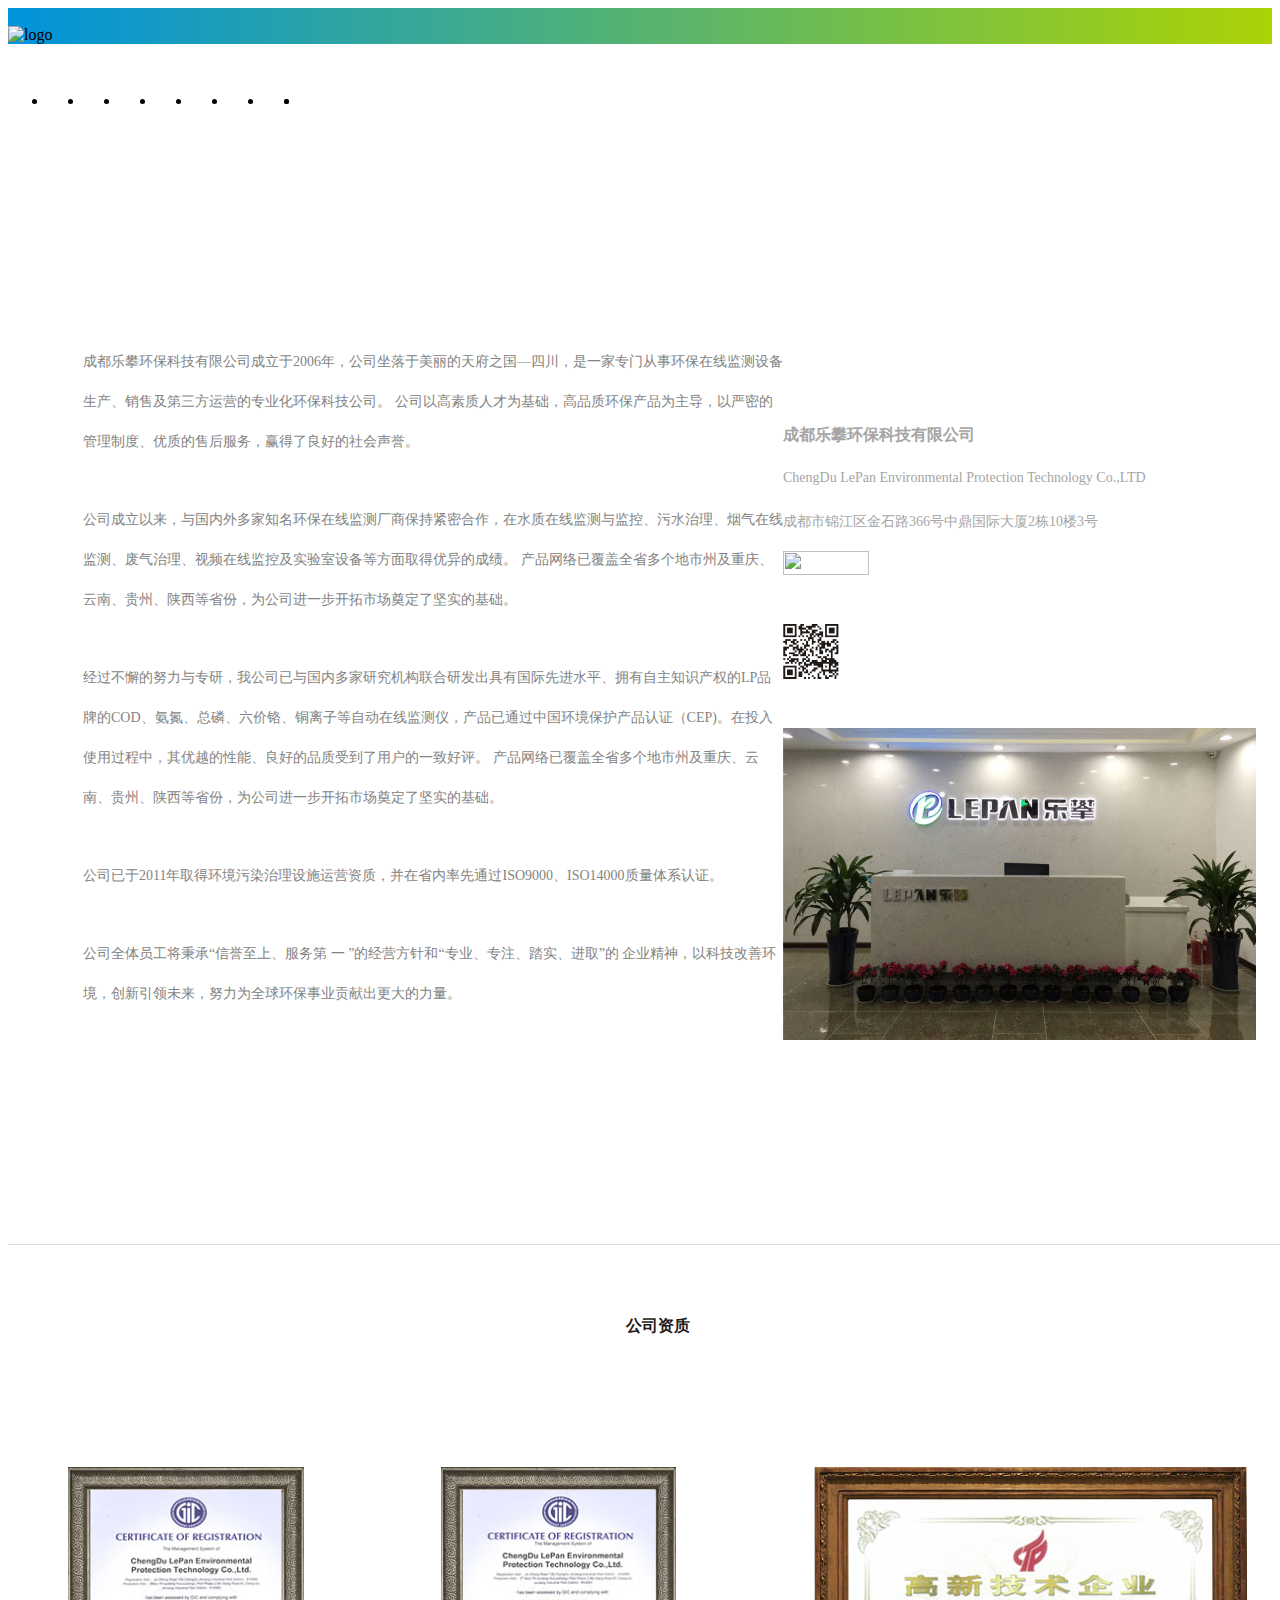
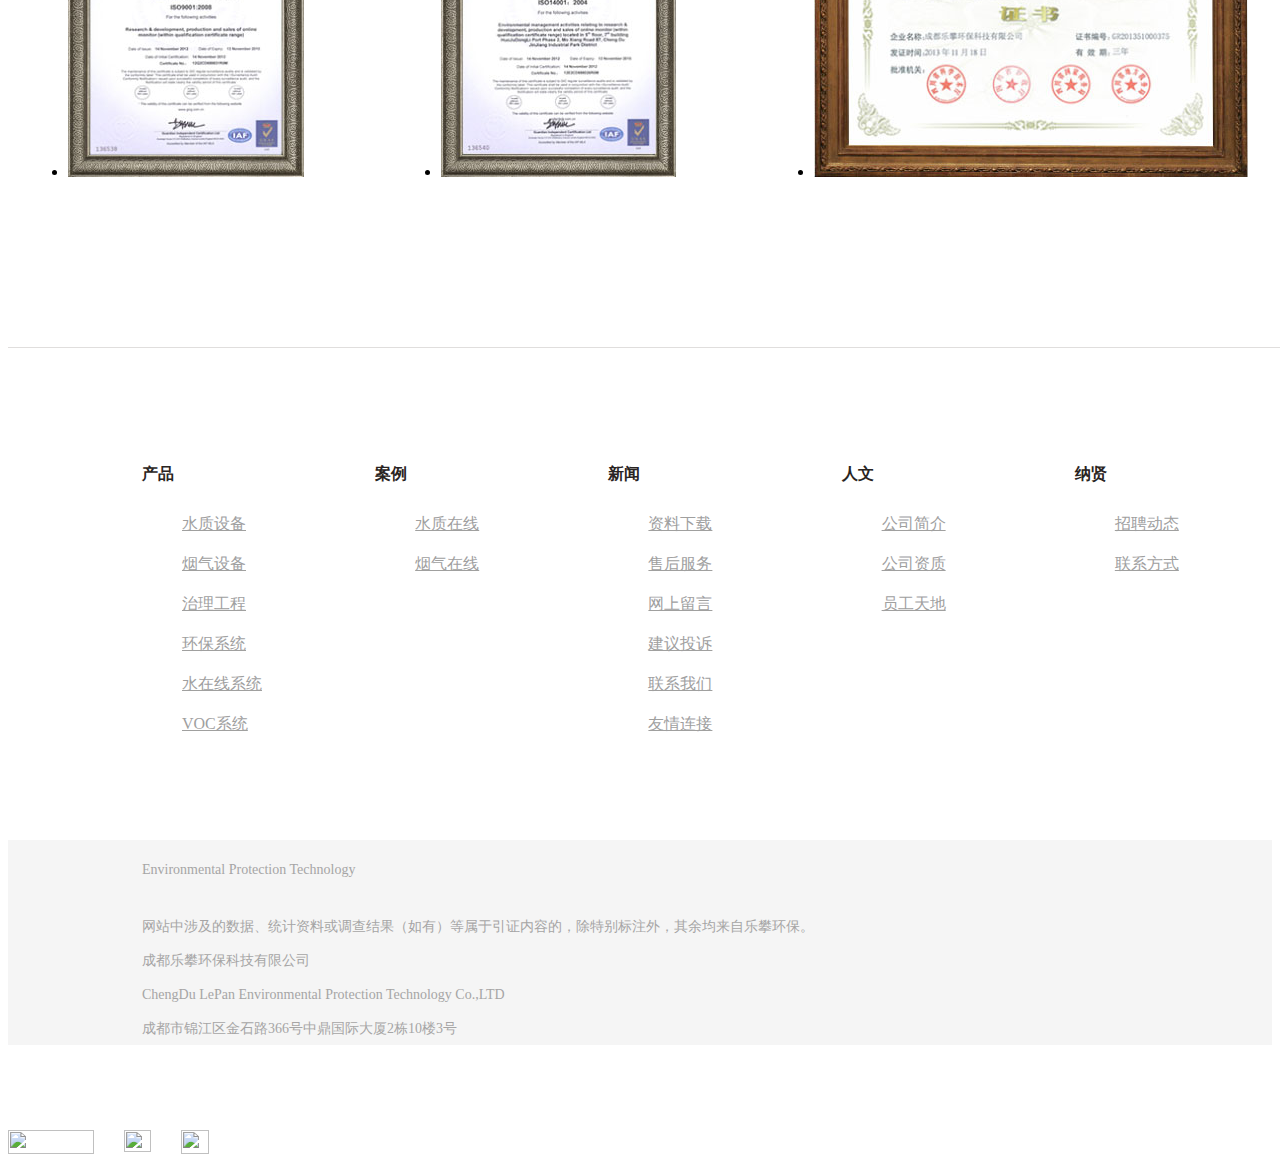
==== humanity.html @ a8189590 "网站完善" ====
<!DOCTYPE html>
<html lang="en">
<head>
    <meta charset="UTF-8">
    <title>乐攀网站</title>
    <link rel="stylesheet" href="./css/style.css">
    <link rel="stylesheet" href="./css/common.css">
    <link rel="stylesheet" href="./css/humanity.css">
</head>
<body>
<header>
    <div class="inner clearfix">
        <img src="./images/LOGO.png" alt="logo" title="logo" width="250" height="43">
        <ul class="floatR clearfix">
            <li><a href="javascript:void(0);">首页</a></li>
            <li><a href="javascript:void(0);">产品</a></li>
            <li><a href="javascript:void(0);">案例</a></li>
            <li><a href="javascript:void(0);">服务</a></li>
            <li><a href="javascript:void(0);">新闻</a></li>
            <li><a href="humanity.html">人文</a></li>
            <li><a href="javascript:void(0);">纳贤</a></li>
            <li class="back_img search"><a href="javascript:void(0);"></a></li>
            <li class="back_img talk"><a href="javascript:void(0);"></a></li>
        </ul>
    </div>
</header>
<div class="banner">
    <img src="./images/18.png" alt="">
</div>
<main>
    <div class="inner ">
        <div class="history clearfix">
            <div class="left_content">
                <p>成都乐攀环保科技有限公司成立于2006年，公司坐落于美丽的天府之国—四川，是一家专门从事环保在线监测设备生产、销售及第三方运营的专业化环保科技公司。
                    公司以高素质人才为基础，高品质环保产品为主导，以严密的管理制度、优质的售后服务，赢得了良好的社会声誉。</p>
                <p>公司成立以来，与国内外多家知名环保在线监测厂商保持紧密合作，在水质在线监测与监控、污水治理、烟气在线监测、废气治理、视频在线监控及实验室设备等方面取得优异的成绩。
                    产品网络已覆盖全省多个地市州及重庆、云南、贵州、陕西等省份，为公司进一步开拓市场奠定了坚实的基础。</p>
                <p>
                    经过不懈的努力与专研，我公司已与国内多家研究机构联合研发出具有国际先进水平、拥有自主知识产权的LP品牌的COD、氨氮、总磷、六价铬、铜离子等自动在线监测仪，产品已通过中国环境保护产品认证（CEP)。在投入使用过程中，其优越的性能、良好的品质受到了用户的一致好评。
                    产品网络已覆盖全省多个地市州及重庆、云南、贵州、陕西等省份，为公司进一步开拓市场奠定了坚实的基础。</p>
                <p>
                    公司已于2011年取得环境污染治理设施运营资质，并在省内率先通过ISO9000、ISO14000质量体系认证。
                </p>
                <p>公司全体员工将秉承“信誉至上、服务第 一 ”的经营方针和“专业、专注、踏实、进取”的
                    企业精神，以科技改善环境，创新引领未来，努力为全球环保事业贡献出更大的力量。</p>
            </div>
            <div class="right_content floatR">
                <div class="top">
                    <h3>成都乐攀环保科技有限公司</h3>
                    <p>ChengDu LePan Environmental Protection Technology Co.,LTD</p>
                    <p>成都市锦江区金石路366号中鼎国际大厦2栋10楼3号</p>
                    <a href="javascript:void(0);">
                        <img src="./images/10.png" alt="" width="86" height="24">
                    </a>
                    <div class="middle">
                        <img src="./images/QRcode_03.jpg" alt="">
                    </div>
                </div>

                <div class="bottom">
                    <img src="./images/52_03.jpg" alt="" width="473" height="312">
                </div>
            </div>
        </div>
        <div class="aptitude">
            <h4>
                公司资质
            </h4>
            <ul>
                <li><img src="./images/award_11.jpg" alt=""></li>
                <li><img src="./images/award_13.jpg" alt=""></li>
                <li><img src="./images/award_15.jpg" alt=""></li>
            </ul>
        </div>
    </div>
</main>
<footer>
    <div class="inner">
        <div class="top_content">
            <dl>
                <dt>产品</dt>
                <dd><a href="javascript:void(0);">水质设备</a></dd>
                <dd><a href="javascript:void(0);">烟气设备</a></dd>
                <dd><a href="javascript:void(0);">治理工程</a></dd>
                <dd><a href="javascript:void(0);">环保系统</a></dd>
                <dd><a href="javascript:void(0);">水在线系统</a></dd>
                <dd><a href="javascript:void(0);">VOC系统</a></dd>
            </dl>
            <dl>
                <dt>案例</dt>
                <dd><a href="javascript:void(0);">水质在线</a></dd>
                <dd><a href="javascript:void(0);">烟气在线</a></dd>
            </dl>
            <dl>
                <dt>新闻</dt>
                <dd><a href="javascript:void(0);">资料下载</a></dd>
                <dd><a href="javascript:void(0);">售后服务</a></dd>
                <dd><a href="javascript:void(0);">网上留言</a></dd>
                <dd><a href="javascript:void(0);">建议投诉</a></dd>
                <dd><a href="javascript:void(0);">联系我们</a></dd>
                <dd><a href="javascript:void(0);">友情连接</a></dd>
            </dl>
            <dl>
                <dt>人文</dt>
                <dd><a href="javascript:void(0);">公司简介</a></dd>
                <dd><a href="javascript:void(0);">公司资质</a></dd>
                <dd><a href="javascript:void(0);">员工天地</a></dd>
            </dl>
            <dl>
                <dt>纳贤</dt>
                <dd><a href="javascript:void(0);">招聘动态</a></dd>
                <dd><a href="javascript:void(0);">联系方式</a></dd>
            </dl>
        </div>
    </div>
    <div class="bottom_content">
        <div class="inner">
            <div class="left_content floatL">
                <div>Environmental Protection Technology</div>
                <p>网站中涉及的数据、统计资料或调查结果（如有）等属于引证内容的，除特别标注外，其余均来自乐攀环保。</p>
                <p>成都乐攀环保科技有限公司</p>
                <p>ChengDu LePan Environmental Protection Technology Co.,LTD</p>
                <p>成都市锦江区金石路366号中鼎国际大厦2栋10楼3号</p>
            </div>
            <div class="right_content floatR">
                <a href="javascript:void(0);">
                    <img src="./images/10.png" alt="" width="86" height="24">
                </a>
                <a href="javascript:void(0);">
                    <img src="./images/11.png" alt="" width="27" height="22">
                </a>
                <a href="javascript:void(0);">
                    <img src="./images/12.png" alt="" width="28" height="24">
                </a>
            </div>
        </div>
    </div>
</footer>
</body>
</html>
---- css/common.css ----
.inner {
  width: 1300px;
  margin: 0 auto;
}
header {
  background: linear-gradient(90deg, #0093dd, #abd305);
}
header img {
  padding-top: 18px;
}
header ul li {
  float: left;
}
header ul li a {
  height: 80px;
  line-height: 80px;
  color: white;
  font-size: 18px;
  width: 76px;
}
header ul li a:hover {
  color: #0194db;
  transition: 0.2s;
}
header .search a {
  background: url('../images/01.png') no-repeat center center / contain;
}
header .talk a {
  background: url('../images/02.png') no-repeat center center / contain;
}
header .back_img a {
  background-size: 32px;
  width: 50px;
}
.banner img {
  width: 100%;
  vertical-align: top;
}
footer .top_content {
  margin-left: 134px;
  padding: 80px 0;
  display: flex;
}
footer .top_content dl {
  flex: 1;
}
footer .top_content dl dt {
  height: 60px;
  line-height: 60px;
  font-weight: bold;
  color: #292422;
}
footer .top_content dl dd a {
  height: 40px;
  line-height: 40px;
  color: #a0a09f;
}
footer .bottom_content {
  height: 205px;
  background: #f5f5f5;
}
footer .bottom_content .left_content {
  margin-left: 134px;
  color: #a6a5a5;
  font-size: 14px;
}
footer .bottom_content .left_content div {
  line-height: 60px;
  height: 60px;
}
footer .bottom_content .left_content p {
  line-height: 25px;
  height: 20px;
}
footer .bottom_content .right_content {
  padding-top: 80px;
}
footer .bottom_content .right_content a {
  float: left;
  padding-right: 30px;
}
/*# sourceMappingURL=common.css.map */
---- css/humanity.css ----
main .history {
  padding-top: 250px;
  padding-bottom: 200px;
  border-bottom: 1px solid #e0dedd;
}
main .history .left_content {
  width: 700px;
  float: left;
  padding-left: 75px;
}
main .history .left_content p {
  color: #848382;
  line-height: 40px;
  font-size: 14px;
  margin-bottom: 38px;
}
main .history .right_content .top {
  padding-top: 80px;
  color: #a6a5a5;
  font-size: 14px;
}
main .history .right_content .top p {
  line-height: 30px;
  height: 30px;
}
main .history .right_content .top .middle {
  padding: 45px 0;
}
main .aptitude {
  padding-bottom: 150px;
  border-bottom: 1px solid #e0dedd;
}
main .aptitude h4 {
  text-align: center;
  color: #1f1a17;
  line-height: 120px;
  height: 120px;
  padding-bottom: 60px;
}
main .aptitude ul {
  display: flex;
  justify-content: space-around;
  padding: 0 60px;
}
main .aptitude ul li {
  flex: 1;
}
/*# sourceMappingURL=humanity.css.map */
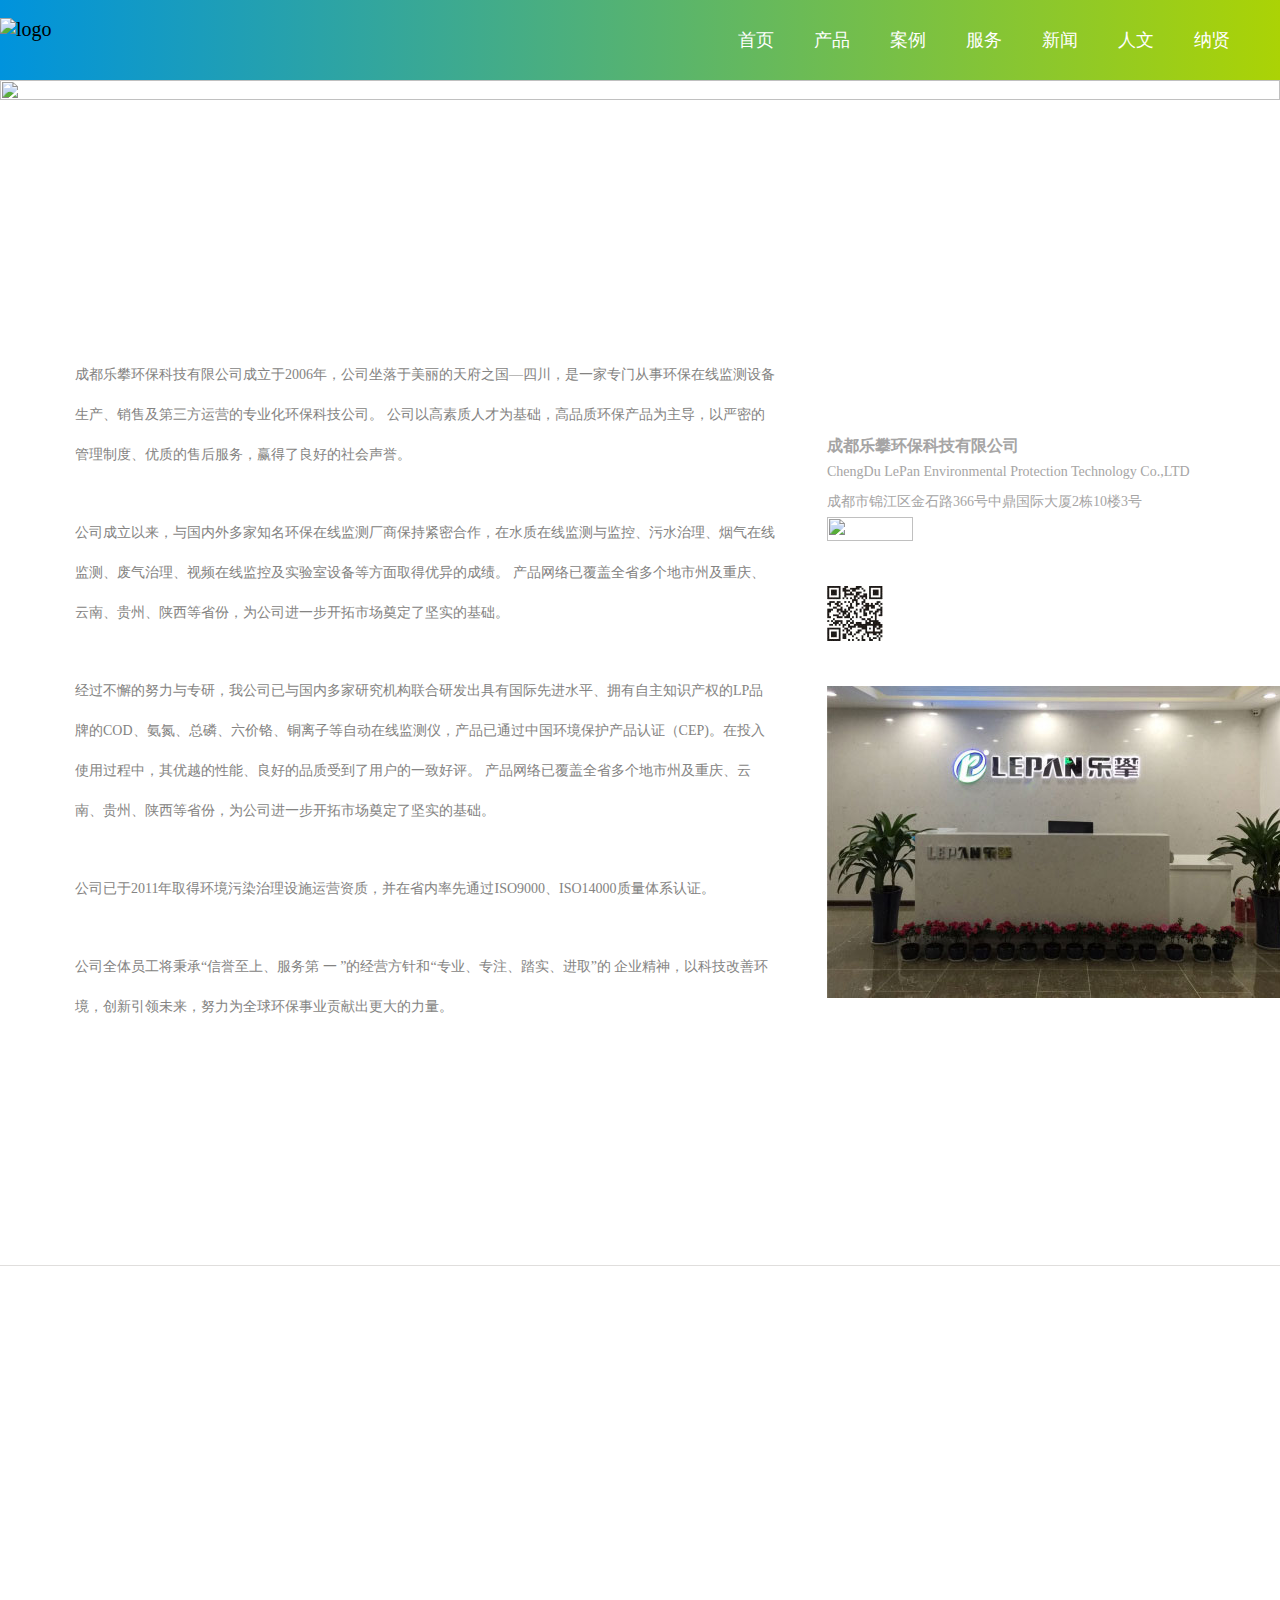
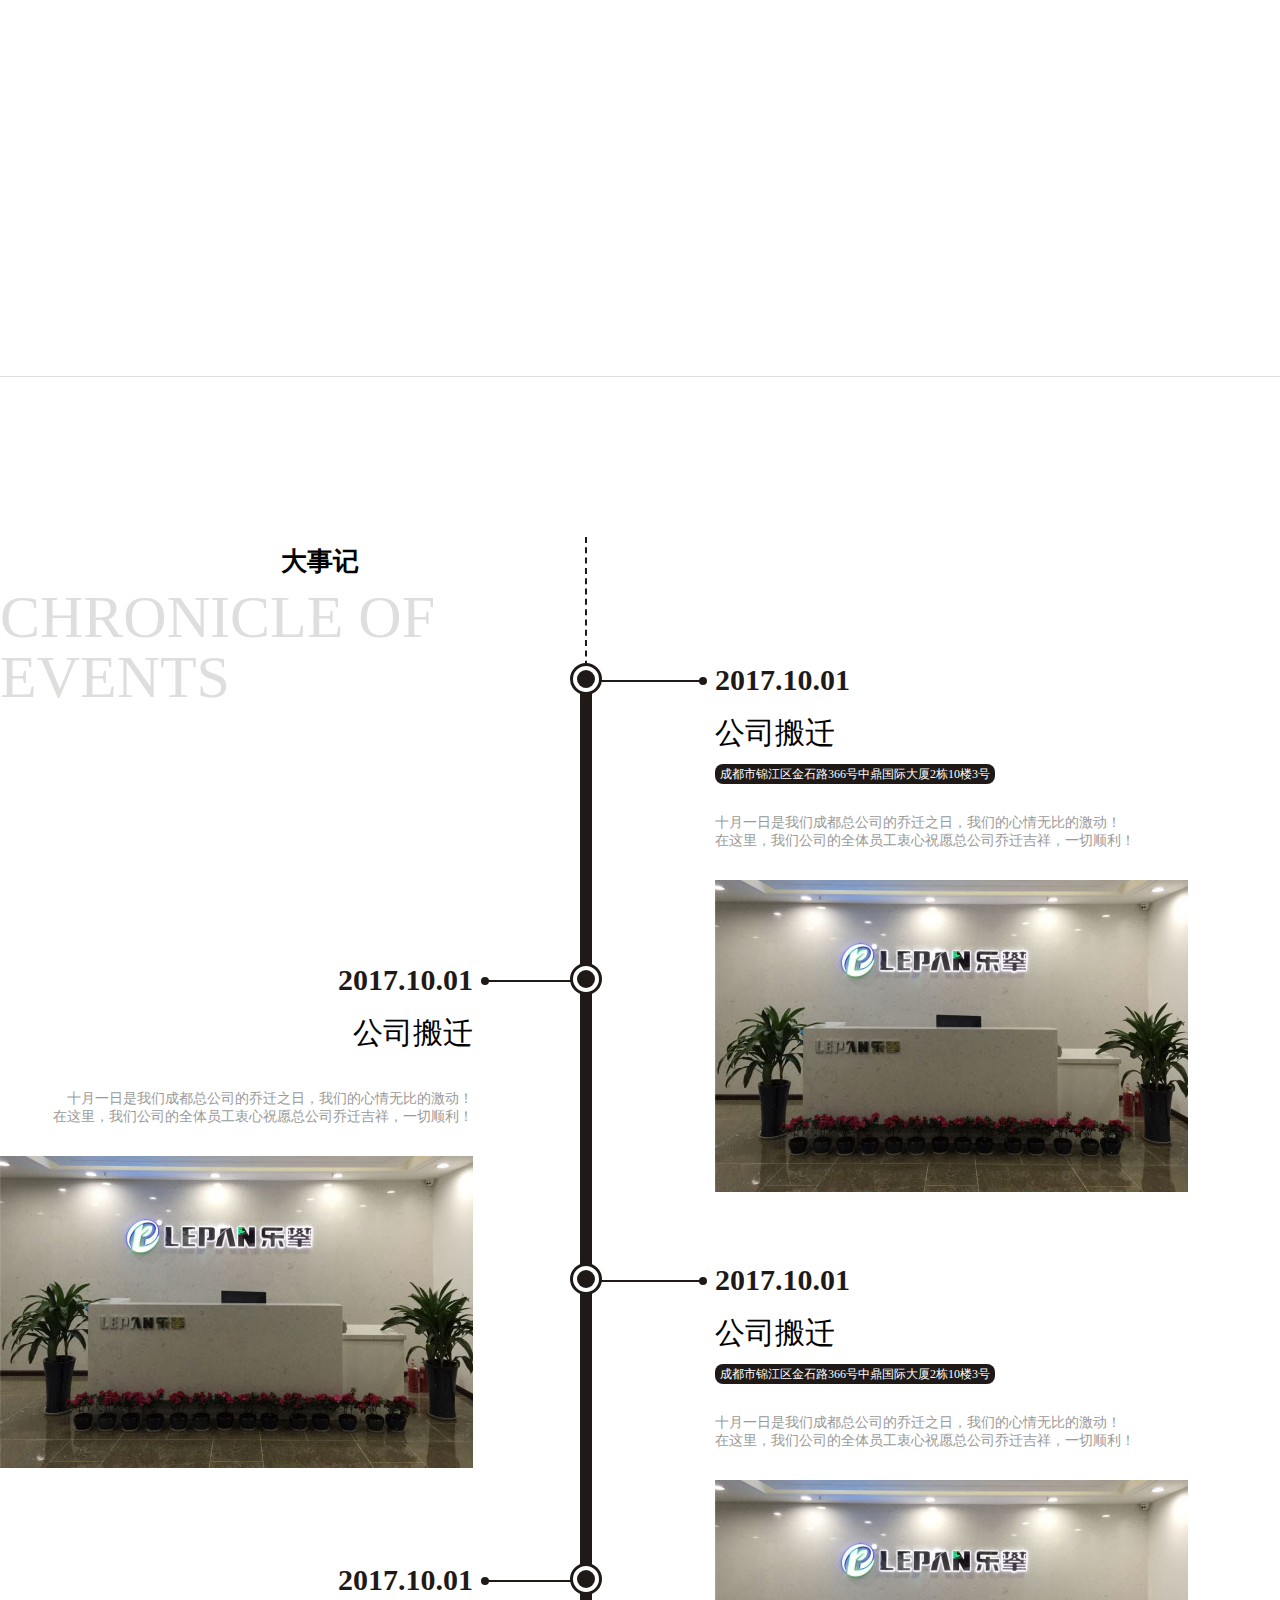
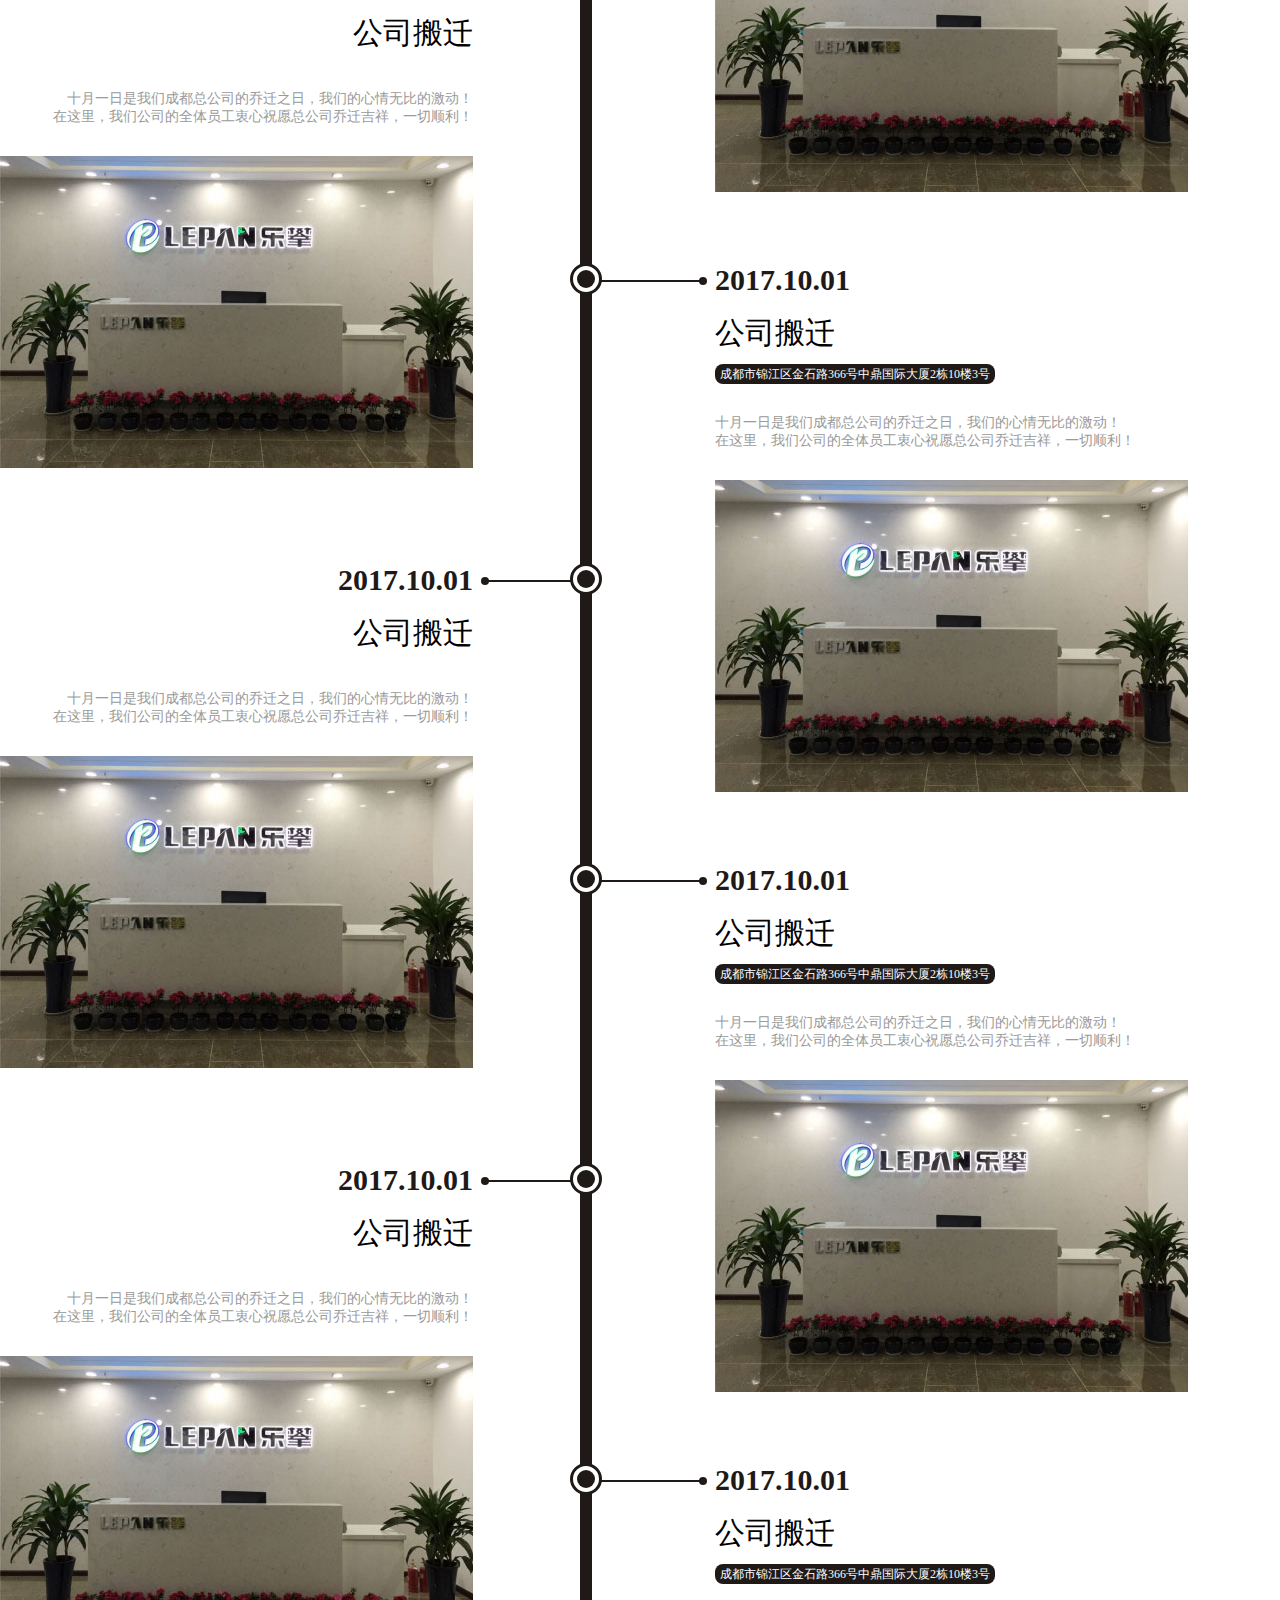
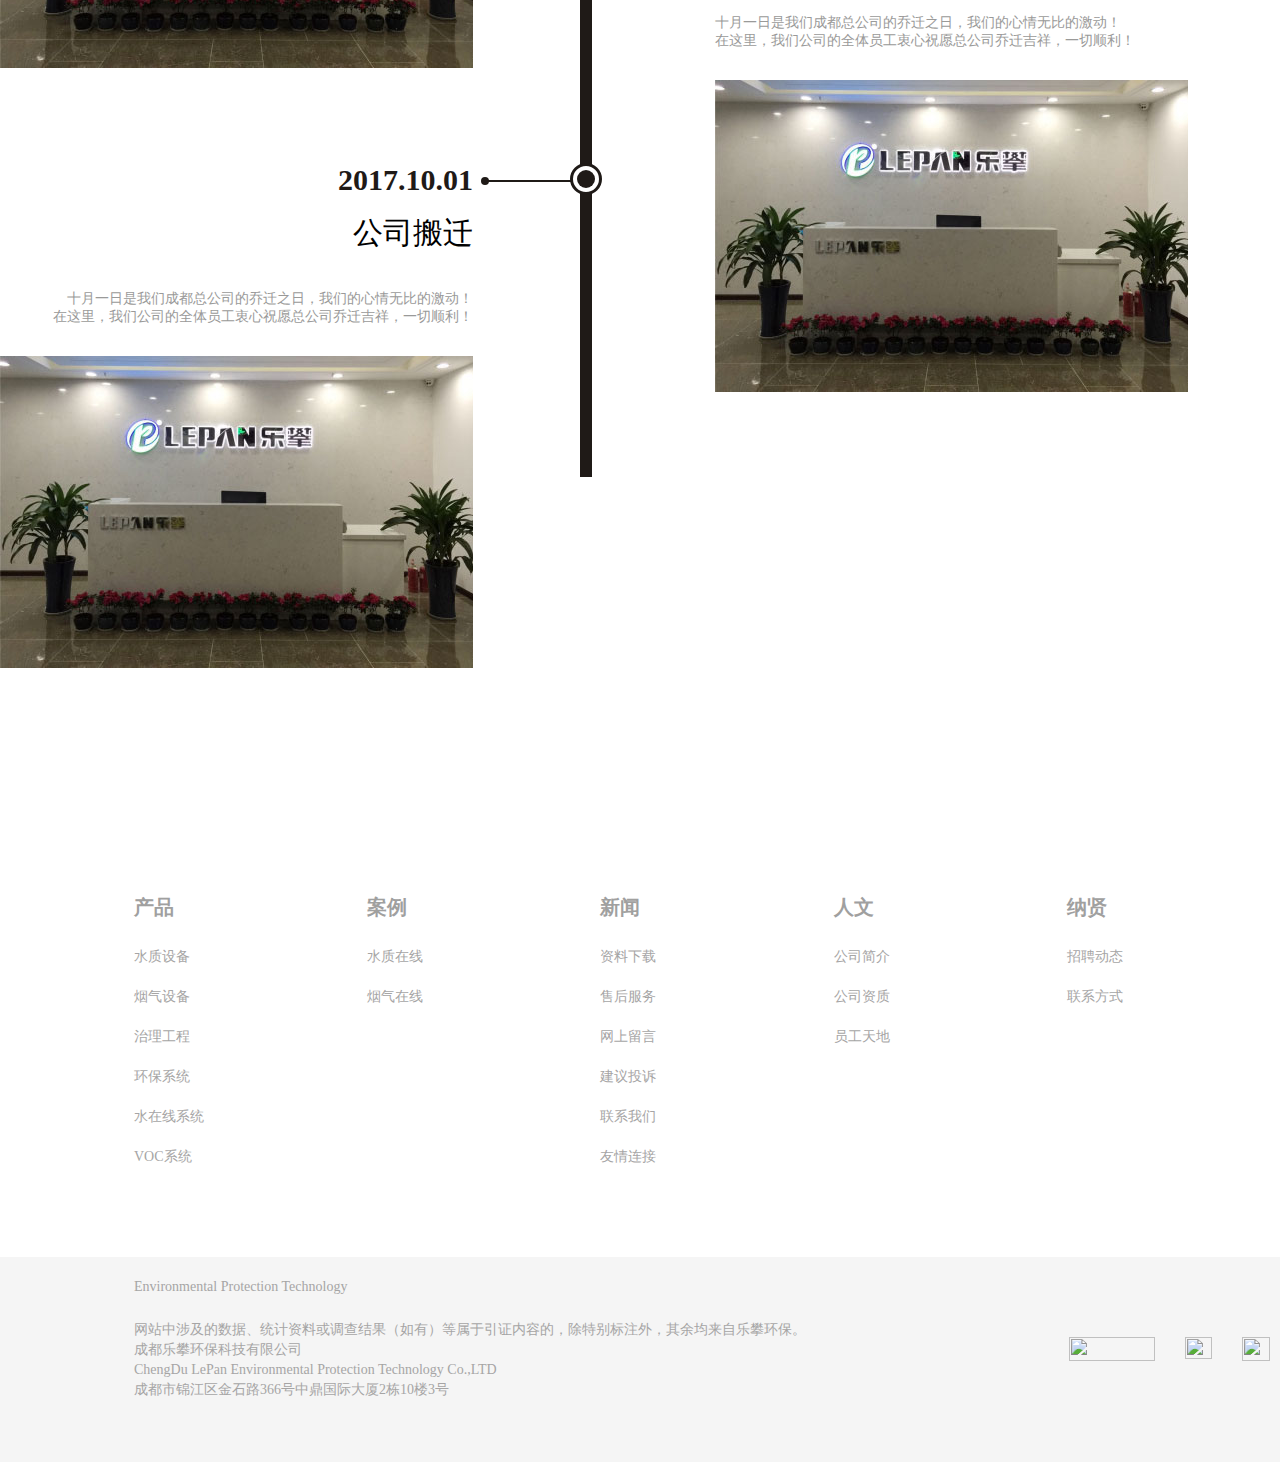
==== commit f26e1923: "更新乐攀" ====
--- a/humanity.html
+++ b/humanity.html
@@ -6,26 +6,27 @@
     <link rel="stylesheet" href="./css/style.css">
     <link rel="stylesheet" href="./css/common.css">
     <link rel="stylesheet" href="./css/humanity.css">
+    <script src="js/jquery-3.1.0.min.js"></script>
+    <script src="js/common.js"></script>
 </head>
 <body>
 <header>
     <div class="inner clearfix">
         <img src="./images/LOGO.png" alt="logo" title="logo" width="250" height="43">
         <ul class="floatR clearfix">
-            <li><a href="javascript:void(0);">首页</a></li>
-            <li><a href="javascript:void(0);">产品</a></li>
-            <li><a href="javascript:void(0);">案例</a></li>
-            <li><a href="javascript:void(0);">服务</a></li>
-            <li><a href="javascript:void(0);">新闻</a></li>
+            <li><a href="index.html">首页</a></li>
+            <li><a href="productInfo.html">产品</a></li>
+            <li><a href="case.html">案例</a></li>
+            <li><a href="serve.html">服务</a></li>
+            <li><a href="news.html">新闻</a></li>
             <li><a href="humanity.html">人文</a></li>
-            <li><a href="javascript:void(0);">纳贤</a></li>
-            <li class="back_img search"><a href="javascript:void(0);"></a></li>
+            <li><a href="joinUs.html">纳贤</a></li>
             <li class="back_img talk"><a href="javascript:void(0);"></a></li>
         </ul>
     </div>
 </header>
-<div class="banner">
-    <img src="./images/18.png" alt="">
+<div class="banner_fixed">
+    <img src="./images/19.png" alt="">
 </div>
 <main>
     <div class="inner ">
@@ -63,15 +64,146 @@
             </div>
         </div>
         <div class="aptitude">
-            <h4>
-                公司资质
-            </h4>
-            <ul>
-                <li><img src="./images/award_11.jpg" alt=""></li>
-                <li><img src="./images/award_13.jpg" alt=""></li>
-                <li><img src="./images/award_15.jpg" alt=""></li>
-            </ul>
-        </div>
+            <iframe width="604" height="525" frameborder="0" scrolling="no" marginheight="0" marginwidth="0" src="http://j.map.baidu.com/ByzyO"></iframe>
+        </div>
+        <div class="blank"></div>
+        <div class="chronicle">
+            <div class="dashed"></div>
+            <div class="title">
+                <h4>大事记</h4>
+                <div>CHRONICLE OF</div>
+                <div>EVENTS</div>
+            </div>
+            <div class="content">
+                <div class="item right_item">
+                    <div class="timing"></div>
+                    <div class="item_content">
+                        <div class="time">2017.10.01</div>
+                        <h6>公司搬迁</h6>
+                        <div class="info">成都市锦江区金石路366号中鼎国际大厦2栋10楼3号</div>
+                        <div class="des">
+                            <p>十月一日是我们成都总公司的乔迁之日，我们的心情无比的激动！</p>
+                            <p>在这里，我们公司的全体员工衷心祝愿总公司乔迁吉祥，一切顺利！</p>
+                        </div>
+                        <img src="./images/52_03.jpg" alt="">
+                    </div>
+                </div>
+                <div class="item left_item">
+                    <div class="timing"></div>
+                    <div class="item_content">
+                        <div class="time">2017.10.01</div>
+                        <h6>公司搬迁</h6>
+                        <div class="des">
+                            <p>十月一日是我们成都总公司的乔迁之日，我们的心情无比的激动！</p>
+                            <p>在这里，我们公司的全体员工衷心祝愿总公司乔迁吉祥，一切顺利！</p>
+                        </div>
+                        <img src="./images/52_03.jpg" alt="">
+                    </div>
+                </div>
+                <div class="item right_item">
+                    <div class="timing"></div>
+                    <div class="item_content">
+                        <div class="time">2017.10.01</div>
+                        <h6>公司搬迁</h6>
+                        <div class="info">成都市锦江区金石路366号中鼎国际大厦2栋10楼3号</div>
+                        <div class="des">
+                            <p>十月一日是我们成都总公司的乔迁之日，我们的心情无比的激动！</p>
+                            <p>在这里，我们公司的全体员工衷心祝愿总公司乔迁吉祥，一切顺利！</p>
+                        </div>
+                        <img src="./images/52_03.jpg" alt="">
+                    </div>
+                </div>
+                <div class="item left_item">
+                    <div class="timing"></div>
+                    <div class="item_content">
+                        <div class="time">2017.10.01</div>
+                        <h6>公司搬迁</h6>
+                        <div class="des">
+                            <p>十月一日是我们成都总公司的乔迁之日，我们的心情无比的激动！</p>
+                            <p>在这里，我们公司的全体员工衷心祝愿总公司乔迁吉祥，一切顺利！</p>
+                        </div>
+                        <img src="./images/52_03.jpg" alt="">
+                    </div>
+                </div>
+                <div class="item right_item">
+                    <div class="timing"></div>
+                    <div class="item_content">
+                        <div class="time">2017.10.01</div>
+                        <h6>公司搬迁</h6>
+                        <div class="info">成都市锦江区金石路366号中鼎国际大厦2栋10楼3号</div>
+                        <div class="des">
+                            <p>十月一日是我们成都总公司的乔迁之日，我们的心情无比的激动！</p>
+                            <p>在这里，我们公司的全体员工衷心祝愿总公司乔迁吉祥，一切顺利！</p>
+                        </div>
+                        <img src="./images/52_03.jpg" alt="">
+                    </div>
+                </div>
+                <div class="item left_item">
+                    <div class="timing"></div>
+                    <div class="item_content">
+                        <div class="time">2017.10.01</div>
+                        <h6>公司搬迁</h6>
+                        <div class="des">
+                            <p>十月一日是我们成都总公司的乔迁之日，我们的心情无比的激动！</p>
+                            <p>在这里，我们公司的全体员工衷心祝愿总公司乔迁吉祥，一切顺利！</p>
+                        </div>
+                        <img src="./images/52_03.jpg" alt="">
+                    </div>
+                </div>
+                <div class="item right_item">
+                    <div class="timing"></div>
+                    <div class="item_content">
+                        <div class="time">2017.10.01</div>
+                        <h6>公司搬迁</h6>
+                        <div class="info">成都市锦江区金石路366号中鼎国际大厦2栋10楼3号</div>
+                        <div class="des">
+                            <p>十月一日是我们成都总公司的乔迁之日，我们的心情无比的激动！</p>
+                            <p>在这里，我们公司的全体员工衷心祝愿总公司乔迁吉祥，一切顺利！</p>
+                        </div>
+                        <img src="./images/52_03.jpg" alt="">
+                    </div>
+                </div>
+                <div class="item left_item">
+                    <div class="timing"></div>
+                    <div class="item_content">
+                        <div class="time">2017.10.01</div>
+                        <h6>公司搬迁</h6>
+                        <div class="des">
+                            <p>十月一日是我们成都总公司的乔迁之日，我们的心情无比的激动！</p>
+                            <p>在这里，我们公司的全体员工衷心祝愿总公司乔迁吉祥，一切顺利！</p>
+                        </div>
+                        <img src="./images/52_03.jpg" alt="">
+                    </div>
+                </div>
+                <div class="item right_item">
+                    <div class="timing"></div>
+                    <div class="item_content">
+                        <div class="time">2017.10.01</div>
+                        <h6>公司搬迁</h6>
+                        <div class="info">成都市锦江区金石路366号中鼎国际大厦2栋10楼3号</div>
+                        <div class="des">
+                            <p>十月一日是我们成都总公司的乔迁之日，我们的心情无比的激动！</p>
+                            <p>在这里，我们公司的全体员工衷心祝愿总公司乔迁吉祥，一切顺利！</p>
+                        </div>
+                        <img src="./images/52_03.jpg" alt="">
+                    </div>
+                </div>
+                <div class="item left_item">
+                    <div class="timing"></div>
+                    <div class="item_content">
+                        <div class="time">2017.10.01</div>
+                        <h6>公司搬迁</h6>
+                        <div class="des">
+                            <p>十月一日是我们成都总公司的乔迁之日，我们的心情无比的激动！</p>
+                            <p>在这里，我们公司的全体员工衷心祝愿总公司乔迁吉祥，一切顺利！</p>
+                        </div>
+                        <img src="./images/52_03.jpg" alt="">
+                    </div>
+                </div>
+            </div>
+        </div>
+        <div class="blank"></div>
+        <div class="blank"></div>
     </div>
 </main>
 <footer>
--- a/css/style.css
+++ b/css/style.css
@@ -0,0 +1,48 @@
+* {
+    margin: 0;
+    padding: 0;
+}
+
+img {
+    /*width: 100%;*/
+    vertical-align: top;
+}
+
+input, textarea{
+    border: none;
+    outline: none;
+}
+
+ul, dl {
+    list-style: none
+}
+
+.clearfix:after {
+    content: "200B";
+    display: block;
+    font-size: 0;
+    height: 0;
+    clear: both;
+}
+
+/*html {*/
+    /*width: 100%;*/
+    /*font-size: 100px;*/
+/*}*/
+
+a {
+    text-decoration: none;
+}
+
+.floatL {
+    float: left;
+}
+
+.floatR {
+    float: right;
+}
+
+body {
+    font-family: "微软雅黑";
+    font-size: 20px;
+}--- a/css/common.css
+++ b/css/common.css
@@ -8,15 +8,20 @@
 header img {
   padding-top: 18px;
 }
+header .active a {
+  color: #0194db;
+}
 header ul li {
   float: left;
 }
 header ul li a {
+  display: block;
   height: 80px;
   line-height: 80px;
   color: white;
   font-size: 18px;
   width: 76px;
+  text-align: center;
 }
 header ul li a:hover {
   color: #0194db;
@@ -32,9 +37,55 @@
   background-size: 32px;
   width: 50px;
 }
-.banner img {
-  width: 100%;
+.banner_fixed img {
+  width: 100%;
+  height: 100%;
+}
+.banner {
+  width: 100%;
+  min-width: 1300px;
+  min-height: 650px;
+  position: relative;
+}
+.banner .hide {
+  display: none;
+}
+.banner ul {
+  width: 100%;
+  position: absolute;
+  top: 0;
+  left: 0;
+}
+.banner ul li {
+  width: 100%;
+  position: absolute;
+  top: 0;
+  left: 0;
+}
+.banner ul li a {
+  width: 100%;
+}
+.banner ul li a img {
+  width: 100%;
+  min-width: 1300px;
   vertical-align: top;
+}
+.banner .btn {
+  position: absolute;
+  width: 30px;
+  height: 50px;
+  top: 42%;
+  margin-top: -20px;
+  background-color: rgba(0, 0, 0, 0.1);
+  text-align: center;
+  line-height: 60px;
+  padding-top: 12px;
+}
+.banner .prevBtn {
+  left: 50px;
+}
+.banner .nextBtn {
+  right: 50px;
 }
 footer .top_content {
   margin-left: 134px;
@@ -43,17 +94,21 @@
 }
 footer .top_content dl {
   flex: 1;
+  color: #a0a09f;
 }
 footer .top_content dl dt {
   height: 60px;
   line-height: 60px;
   font-weight: bold;
-  color: #292422;
 }
 footer .top_content dl dd a {
   height: 40px;
   line-height: 40px;
-  color: #a0a09f;
+  color: #a6a5a5;
+  font-size: 14px;
+}
+footer .top_content dl dd a:hover {
+  text-decoration: underline;
 }
 footer .bottom_content {
   height: 205px;
@@ -79,4 +134,79 @@
   float: left;
   padding-right: 30px;
 }
+.form {
+  height: 585px;
+  box-sizing: border-box;
+  margin: 30px 0;
+  background: url("../images/27.png") no-repeat center / contain;
+}
+.form h6 {
+  text-indent: 4em;
+  padding-top: 46px;
+  text-align: center;
+  line-height: 68px;
+  font-size: 14px;
+  color: #838281;
+}
+.form h6 span {
+  font-size: 16px;
+}
+.form form {
+  padding: 0 170px;
+}
+.form form label {
+  width: 80px;
+  height: 25px;
+  line-height: 25px;
+  font-size: 16px;
+  color: #838281;
+}
+.form form textarea {
+  flex: 1;
+  resize: none;
+  height: 200px;
+  border: 1px solid #cecdcd;
+  font-size: 16px;
+  color: #838281;
+  text-indent: 2em;
+}
+.form form input {
+  text-indent: 1em;
+  width: 220px;
+  height: 20px;
+  border: 1px solid #cecdcd;
+  font-size: 16px;
+  color: #838281;
+}
+.form form .msg {
+  display: flex;
+  padding-bottom: 30px;
+}
+.form form .input_item {
+  display: flex;
+  padding-bottom: 18px;
+}
+.form form .input_group {
+  display: flex;
+  justify-content: space-between;
+}
+.form form .button {
+  display: flex;
+  justify-content: space-around;
+  padding: 0 120px;
+}
+.form form .button > div {
+  height: 22px;
+  width: 145px;
+  line-height: 22px;
+  color: white;
+  text-align: center;
+  font-size: 16px;
+}
+.form form .button .submit {
+  background: linear-gradient(90deg, #0093dd, #abd305);
+}
+.form form .button .clear {
+  background: #c2c1c1;
+}
 /*# sourceMappingURL=common.css.map */--- a/css/humanity.css
+++ b/css/humanity.css
@@ -29,6 +29,8 @@
 main .aptitude {
   padding-bottom: 150px;
   border-bottom: 1px solid #e0dedd;
+  text-align: center;
+  margin-top: 30px;
 }
 main .aptitude h4 {
   text-align: center;
@@ -45,4 +47,140 @@
 main .aptitude ul li {
   flex: 1;
 }
+main .blank {
+  height: 160px;
+}
+main .chronicle {
+  position: relative;
+  min-height: 640px;
+}
+main .chronicle .title {
+  position: absolute;
+  left: 0;
+  top: 0;
+  width: 640px;
+}
+main .chronicle .title h4 {
+  text-align: center;
+  line-height: 50px;
+  font-size: 26px;
+}
+main .chronicle .title div {
+  color: #dededd;
+  font-size: 60px;
+  line-height: 60px;
+}
+main .chronicle .dashed {
+  height: 140px;
+  width: 585px;
+  border-right: 2px dashed #1f1a17;
+}
+main .chronicle .content .item {
+  height: 300px;
+  width: 580px;
+  border-right: 12px solid #1f1a17;
+  position: relative;
+}
+main .chronicle .content .item .timing {
+  position: absolute;
+  right: -22px;
+  top: -14px;
+  width: 32px;
+  height: 32px;
+  border-radius: 50%;
+  border: 3px solid #1f1a17;
+  box-sizing: border-box;
+  background: white;
+  z-index: 999;
+}
+main .chronicle .content .item .timing:before {
+  position: absolute;
+  top: 4px;
+  left: 4px;
+  content: '';
+  width: 18px;
+  height: 18px;
+  box-sizing: border-box;
+  background: #1f1a17;
+  border-radius: 50%;
+}
+main .chronicle .content .item .item_content {
+  top: -22px;
+  position: absolute;
+}
+main .chronicle .content .item .item_content .time {
+  position: relative;
+  height: 50px;
+  line-height: 50px;
+  font-weight: bold;
+  color: #1f1a17;
+  font-size: 30px;
+}
+main .chronicle .content .item .item_content h6 {
+  font-size: 30px;
+  line-height: 55px;
+  font-weight: normal;
+}
+main .chronicle .content .item .item_content .info {
+  line-height: 20px;
+  font-size: 12px;
+  color: white;
+  background: #1f1a17;
+  display: inline-block;
+  border-radius: 8px;
+  padding: 0 5px;
+}
+main .chronicle .content .item .item_content .des {
+  padding: 30px 0;
+}
+main .chronicle .content .item .item_content .des p {
+  font-size: 14px;
+  line-height: 18px;
+  color: #9a9a99;
+}
+main .chronicle .content .right_item .item_content {
+  left: 100%;
+  padding-left: 135px;
+}
+main .chronicle .content .right_item .item_content .time:before {
+  content: '';
+  position: absolute;
+  left: -115px;
+  top: 50%;
+  width: 100px;
+  height: 2px;
+  background: #1f1a17;
+}
+main .chronicle .content .right_item .item_content .time:after {
+  content: '';
+  position: absolute;
+  left: -16px;
+  top: 44%;
+  width: 8px;
+  height: 8px;
+  background: #1f1a17;
+  border-radius: 50%;
+}
+main .chronicle .content .left_item .item_content {
+  text-align: right;
+}
+main .chronicle .content .left_item .item_content .time:before {
+  content: '';
+  position: absolute;
+  right: -115px;
+  top: 50%;
+  width: 100px;
+  height: 2px;
+  background: #1f1a17;
+}
+main .chronicle .content .left_item .item_content .time:after {
+  content: '';
+  position: absolute;
+  right: -16px;
+  top: 44%;
+  width: 8px;
+  height: 8px;
+  background: #1f1a17;
+  border-radius: 50%;
+}
 /*# sourceMappingURL=humanity.css.map */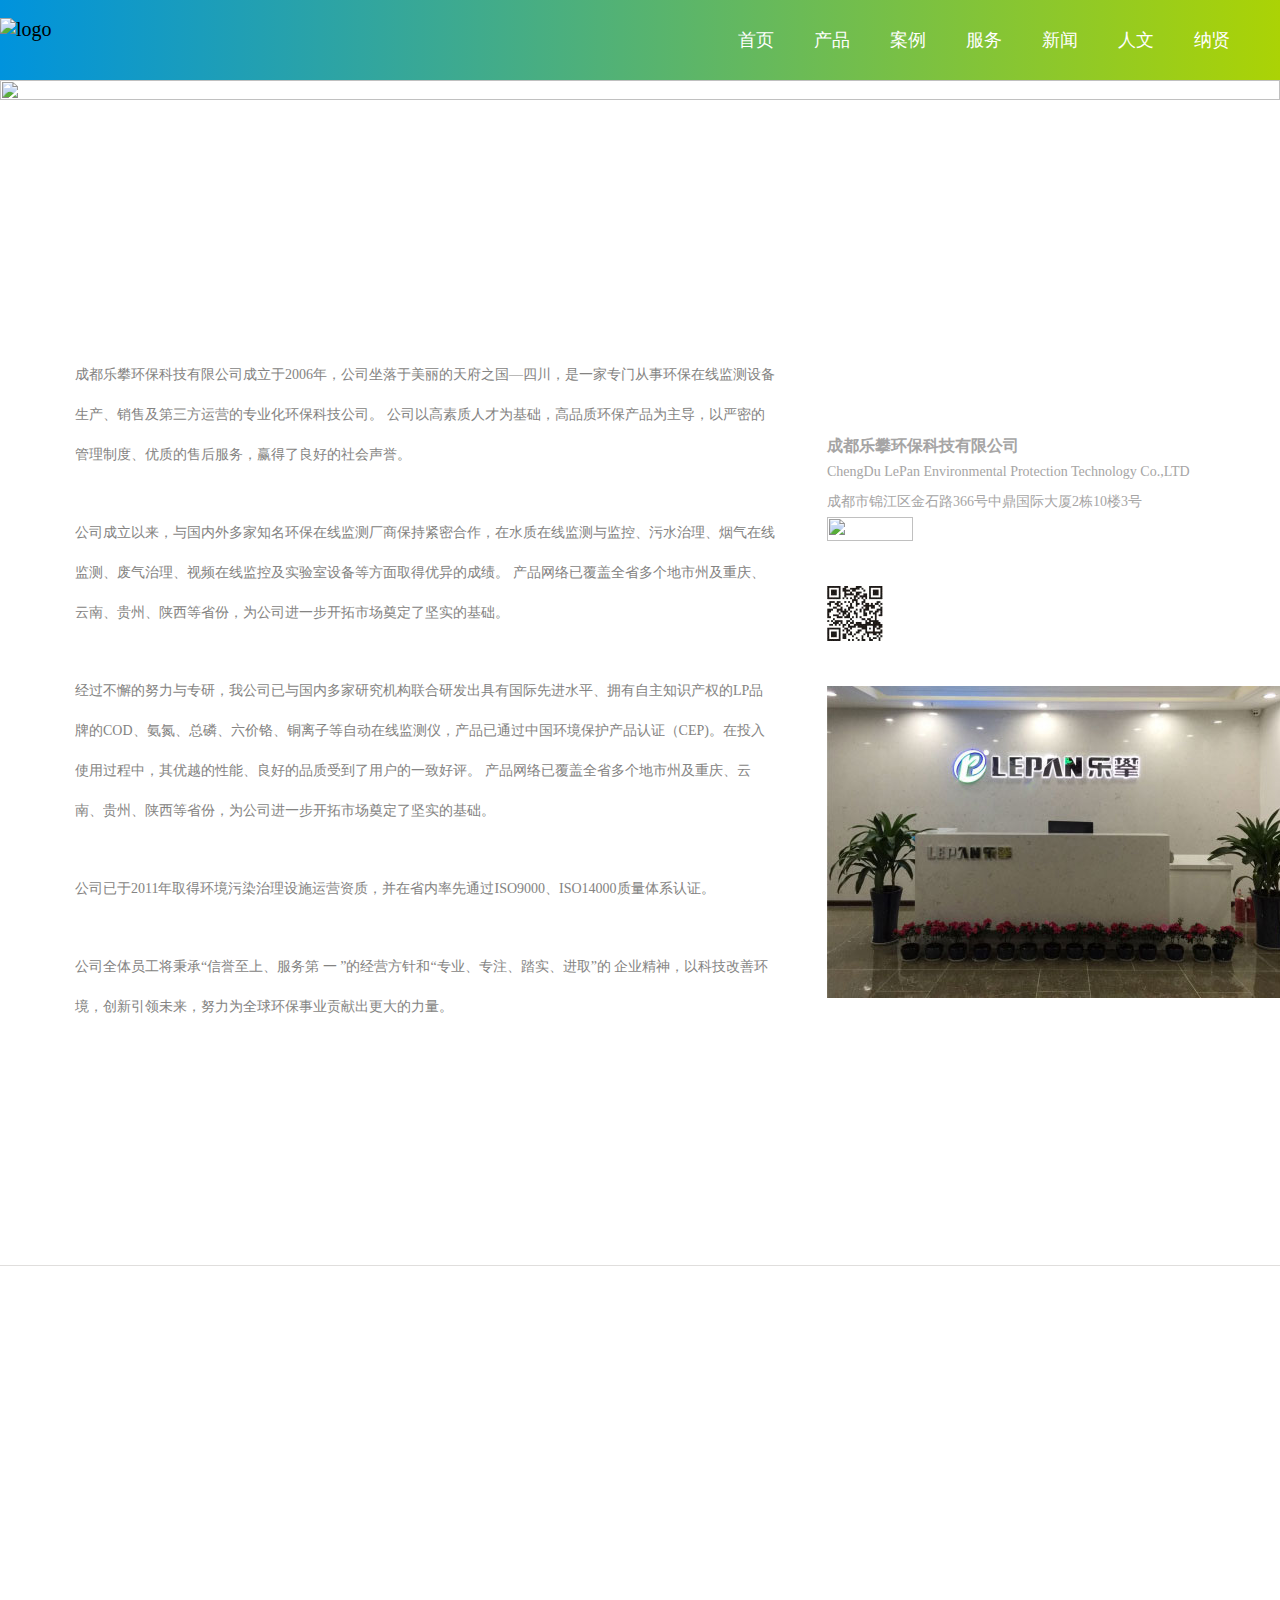
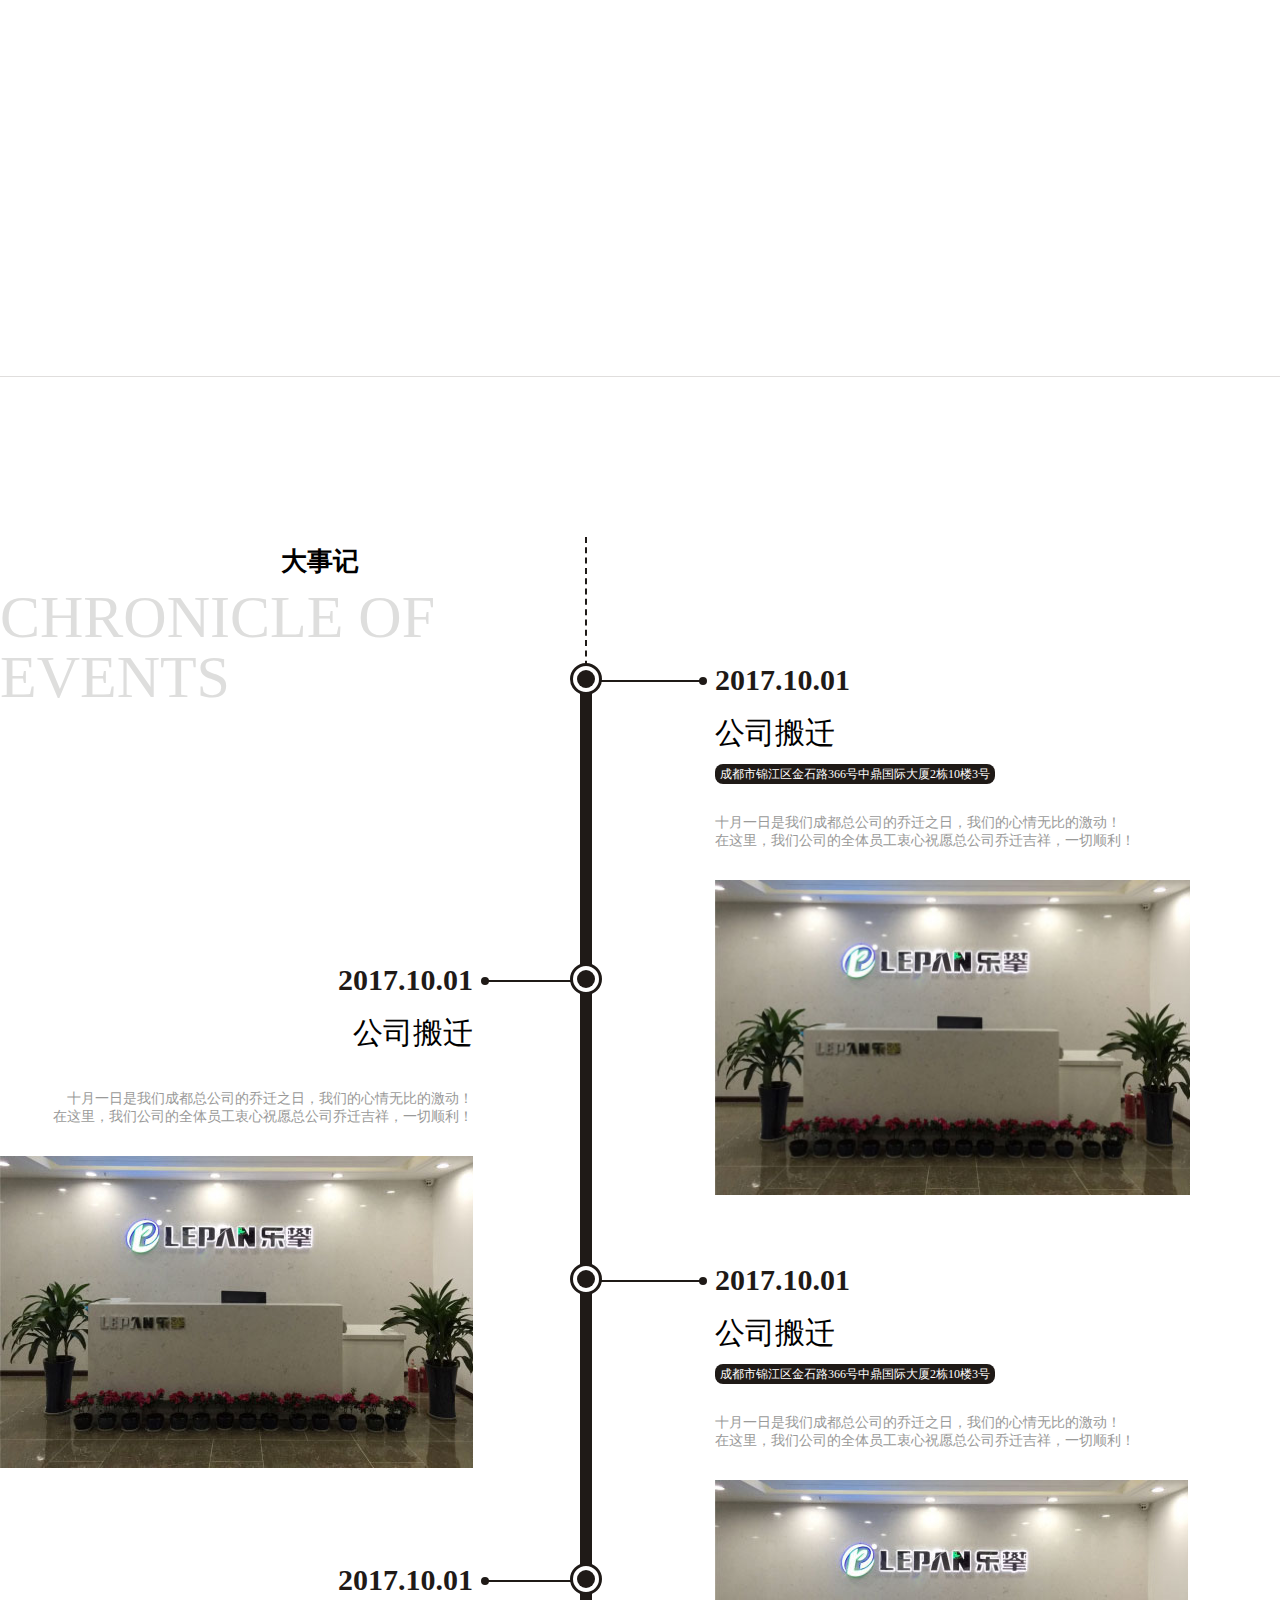
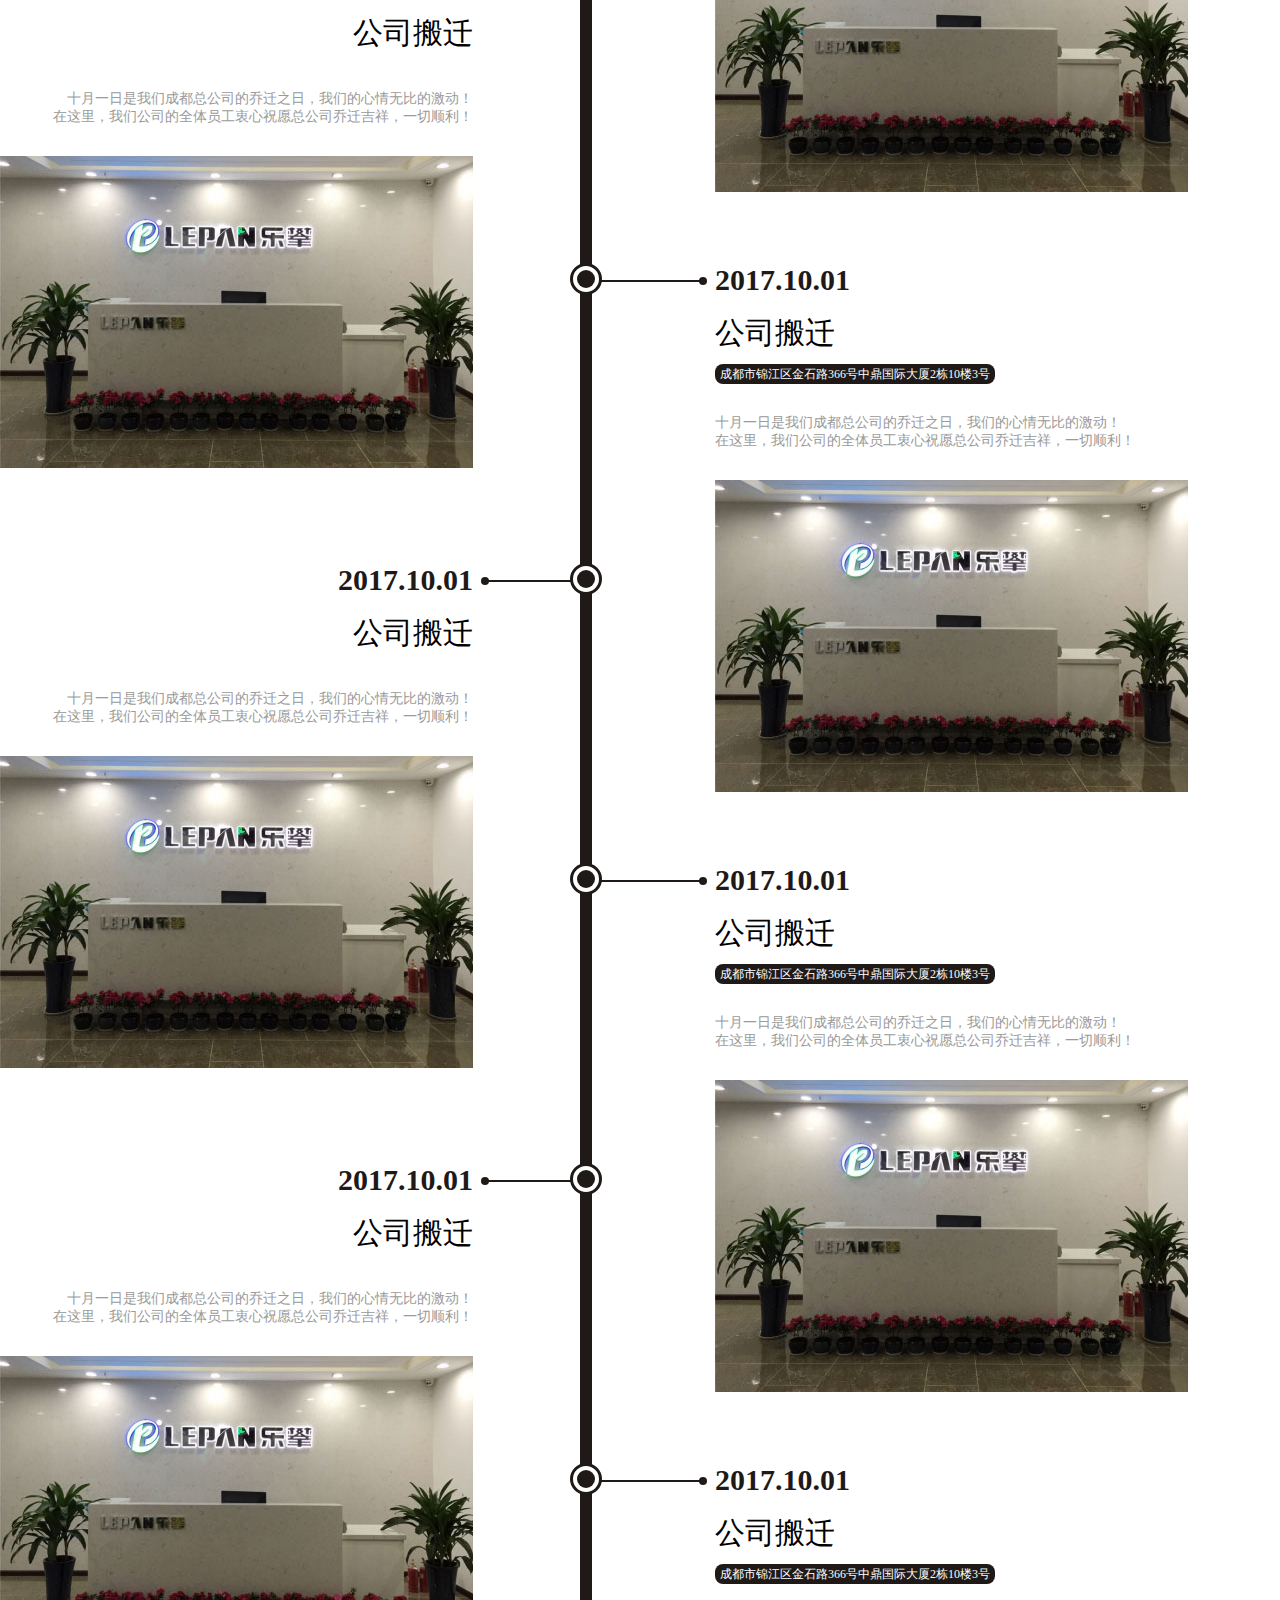
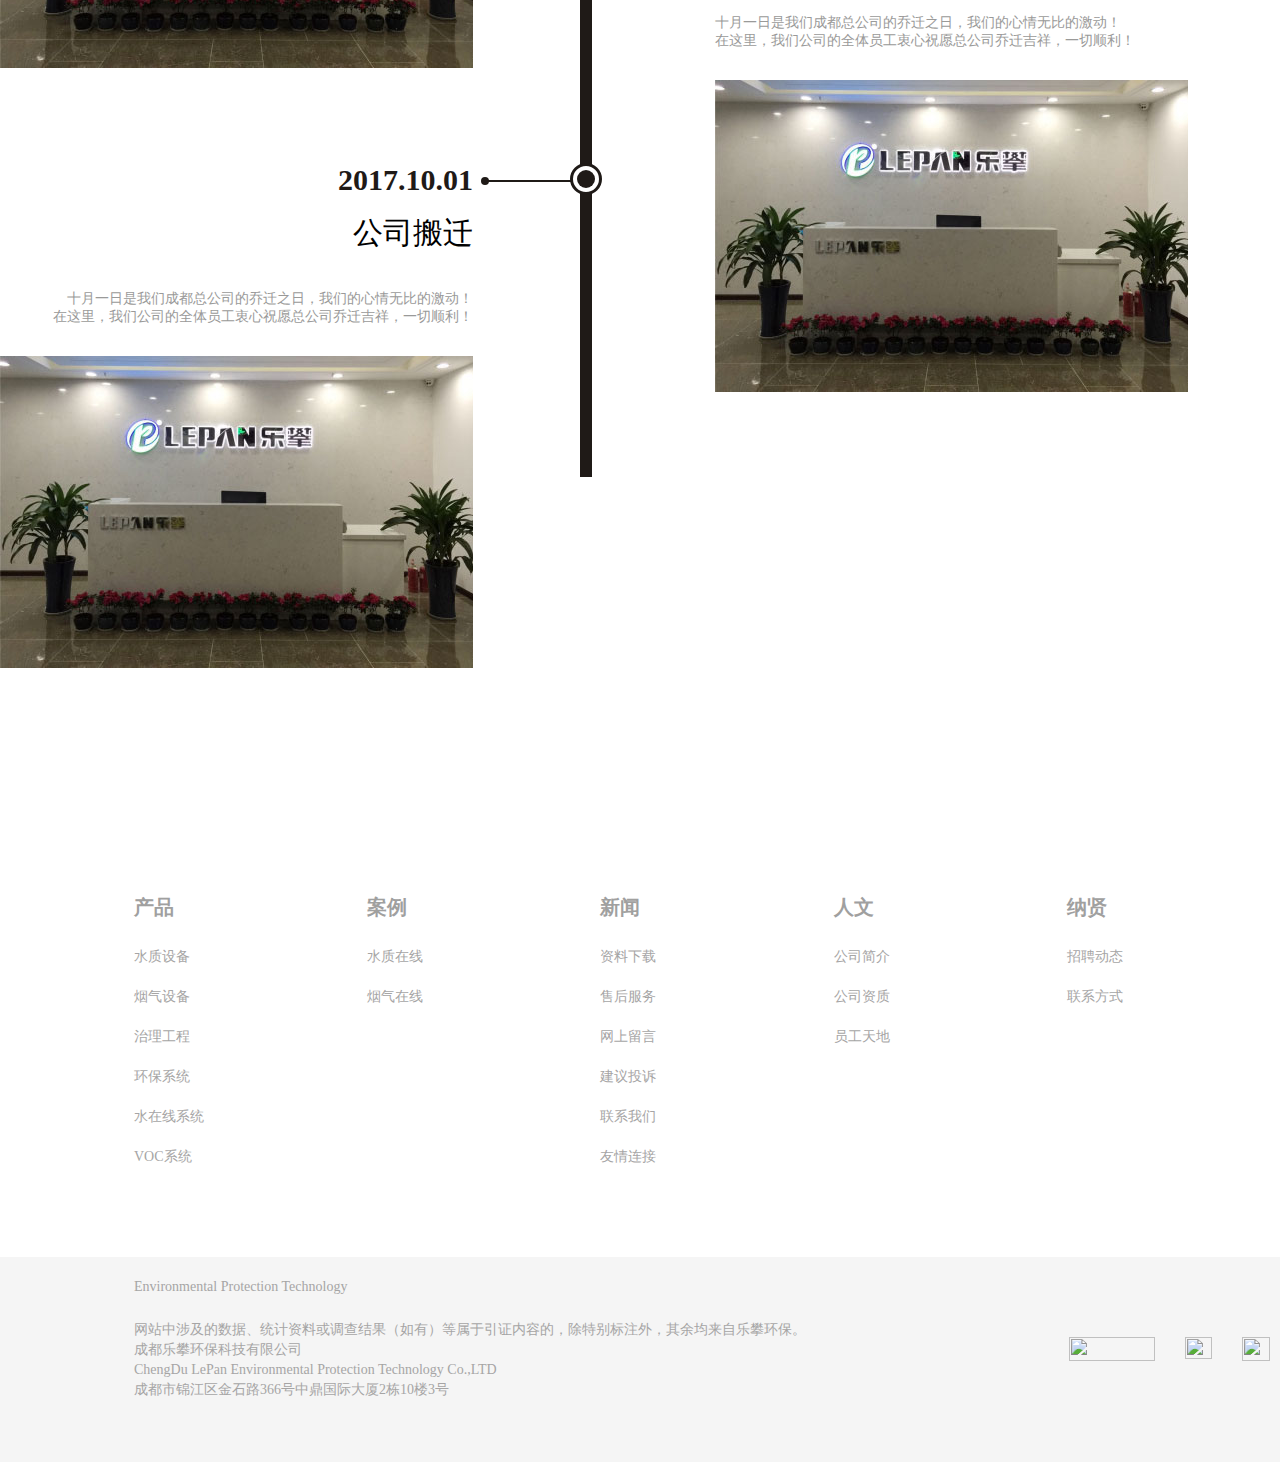
==== commit 174a7c09: "增加图片查看器， 修改案例部分页面展现及动效" ====
--- a/humanity.html
+++ b/humanity.html
@@ -7,7 +7,24 @@
     <link rel="stylesheet" href="./css/common.css">
     <link rel="stylesheet" href="./css/humanity.css">
     <script src="js/jquery-3.1.0.min.js"></script>
+    <script src="js/layer/layer.js"></script>
     <script src="js/common.js"></script>
+    <script>
+        $(function() {
+            layer.ready(function(){
+            });
+
+//关于
+
+            $('#layer-photos-demo').on('click', function(){
+                console.log('12')
+                layer.photos({
+                    photos: '#layer-photos-demo'
+                    ,anim: 5 //0-6的选择，指定弹出图片动画类型，默认随机（请注意，3.0之前的版本用shift参数）
+                });
+            });
+        })
+    </script>
 </head>
 <body>
 <header>
@@ -85,7 +102,14 @@
                             <p>十月一日是我们成都总公司的乔迁之日，我们的心情无比的激动！</p>
                             <p>在这里，我们公司的全体员工衷心祝愿总公司乔迁吉祥，一切顺利！</p>
                         </div>
-                        <img src="./images/52_03.jpg" alt="">
+                        <!--<img src="./images/52_03.jpg" alt="">-->
+                        <a href="javascript:void(0);" id="layer-photos-demo" class="layer-photos">
+                            <img  layer-src="./images/52_03.jpg" src="./images/52_03.jpg" alt="">
+                            <img  layer-src="./images/52_03.jpg" src="./images/52_03.jpg" alt="">
+                            <img  layer-src="./images/52_03.jpg" src="./images/52_03.jpg" alt="">
+                            <img  layer-src="./images/52_03.jpg" src="./images/52_03.jpg" alt="">
+                            <img  layer-src="./images/52_03.jpg" src="./images/52_03.jpg" alt="">
+                        </a>
                     </div>
                 </div>
                 <div class="item left_item">
--- a/css/humanity.css
+++ b/css/humanity.css
@@ -163,6 +163,7 @@
 }
 main .chronicle .content .left_item .item_content {
   text-align: right;
+  padding-right: 135px;
 }
 main .chronicle .content .left_item .item_content .time:before {
   content: '';
@@ -183,4 +184,15 @@
   background: #1f1a17;
   border-radius: 50%;
 }
+
+.layer-photos{
+  width: 475px;
+  height:315px;
+  overflow: hidden;
+  display: block;
+}
+.layer-photos img{
+  width: 100%;
+  height:100%;
+}
 /*# sourceMappingURL=humanity.css.map */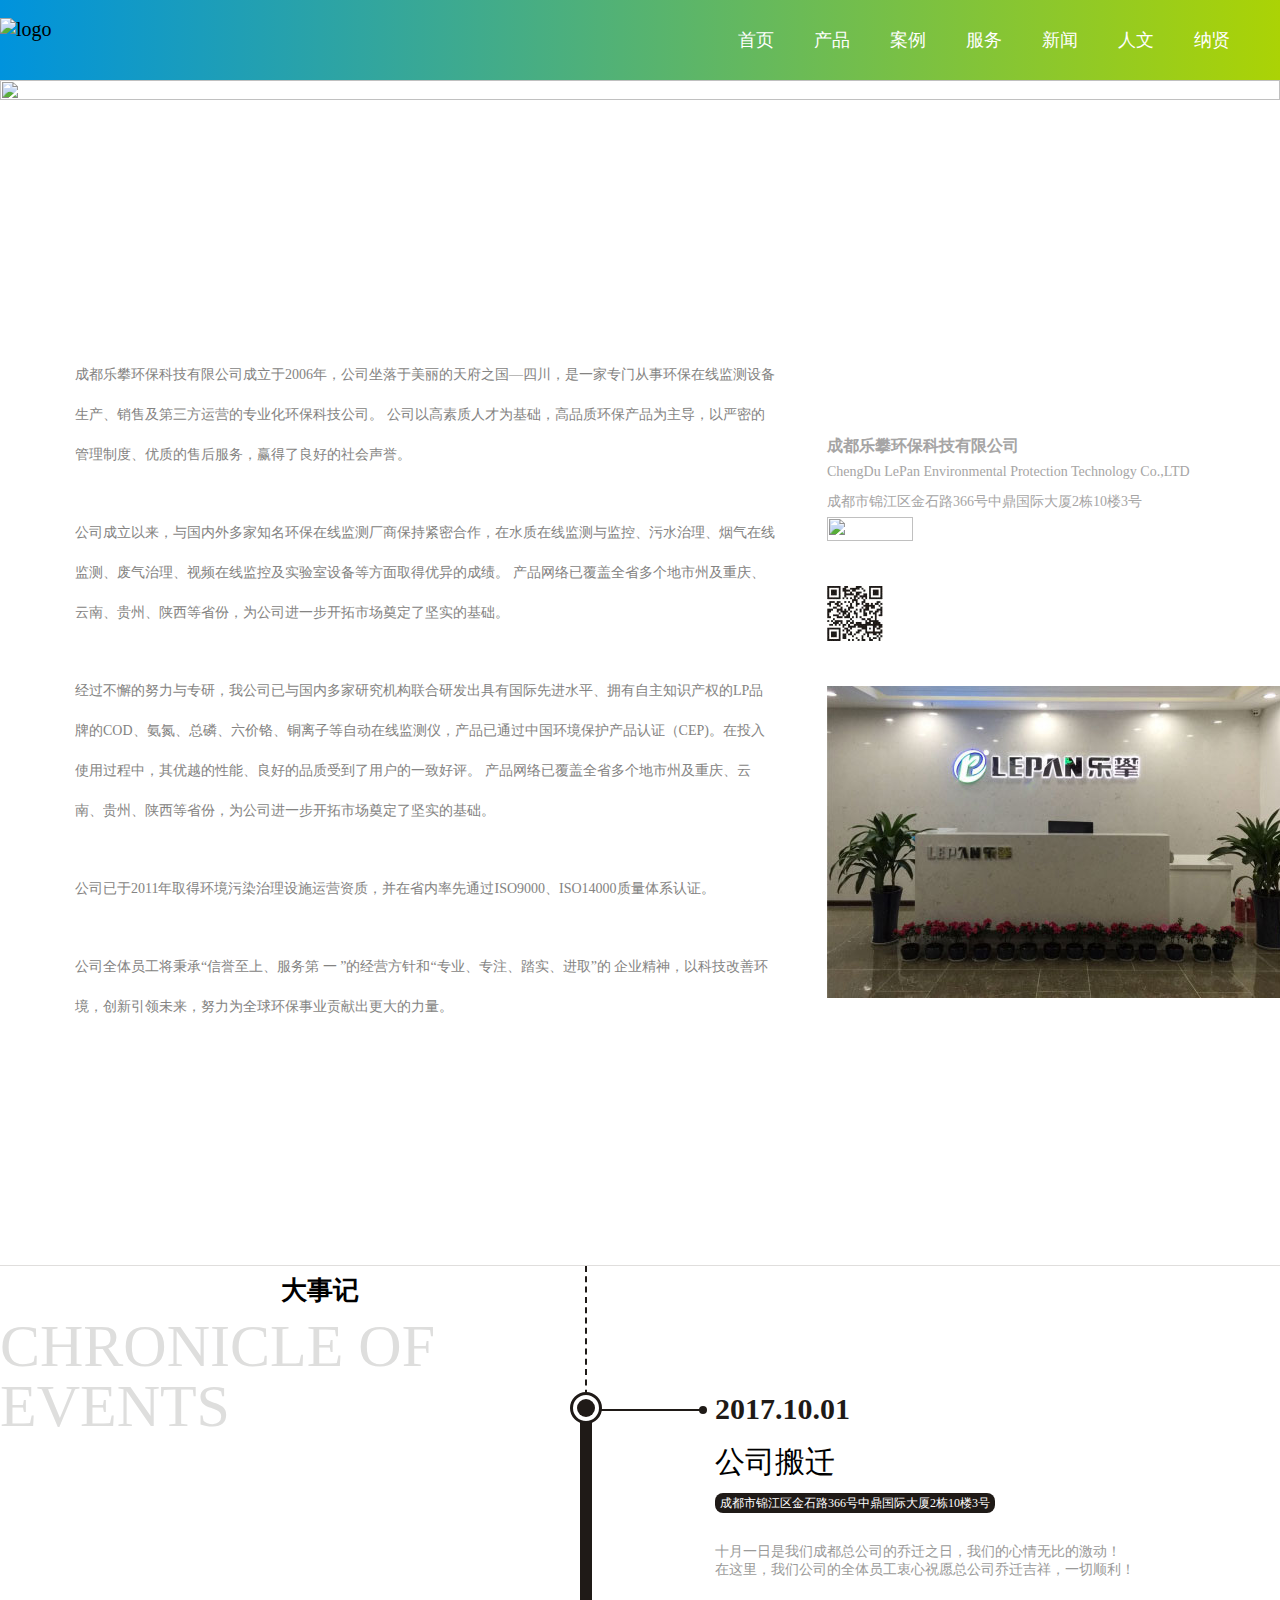
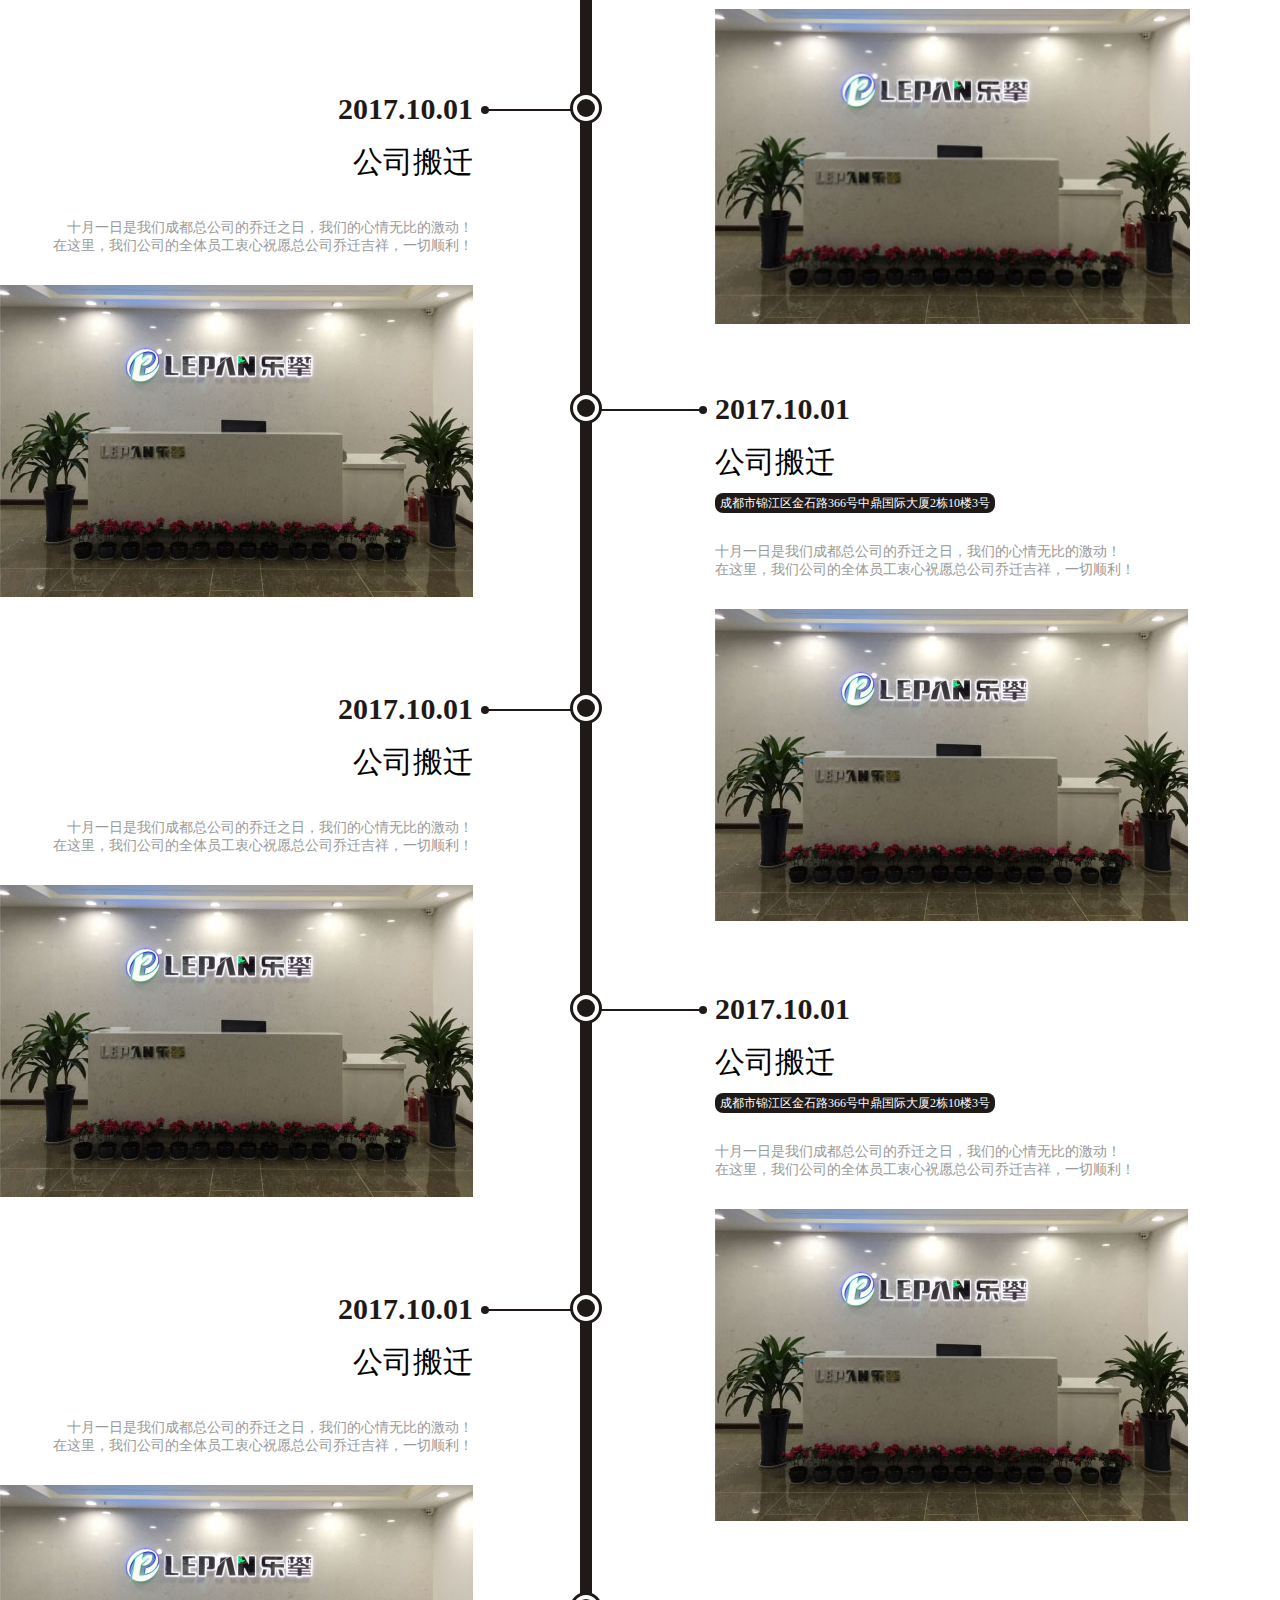
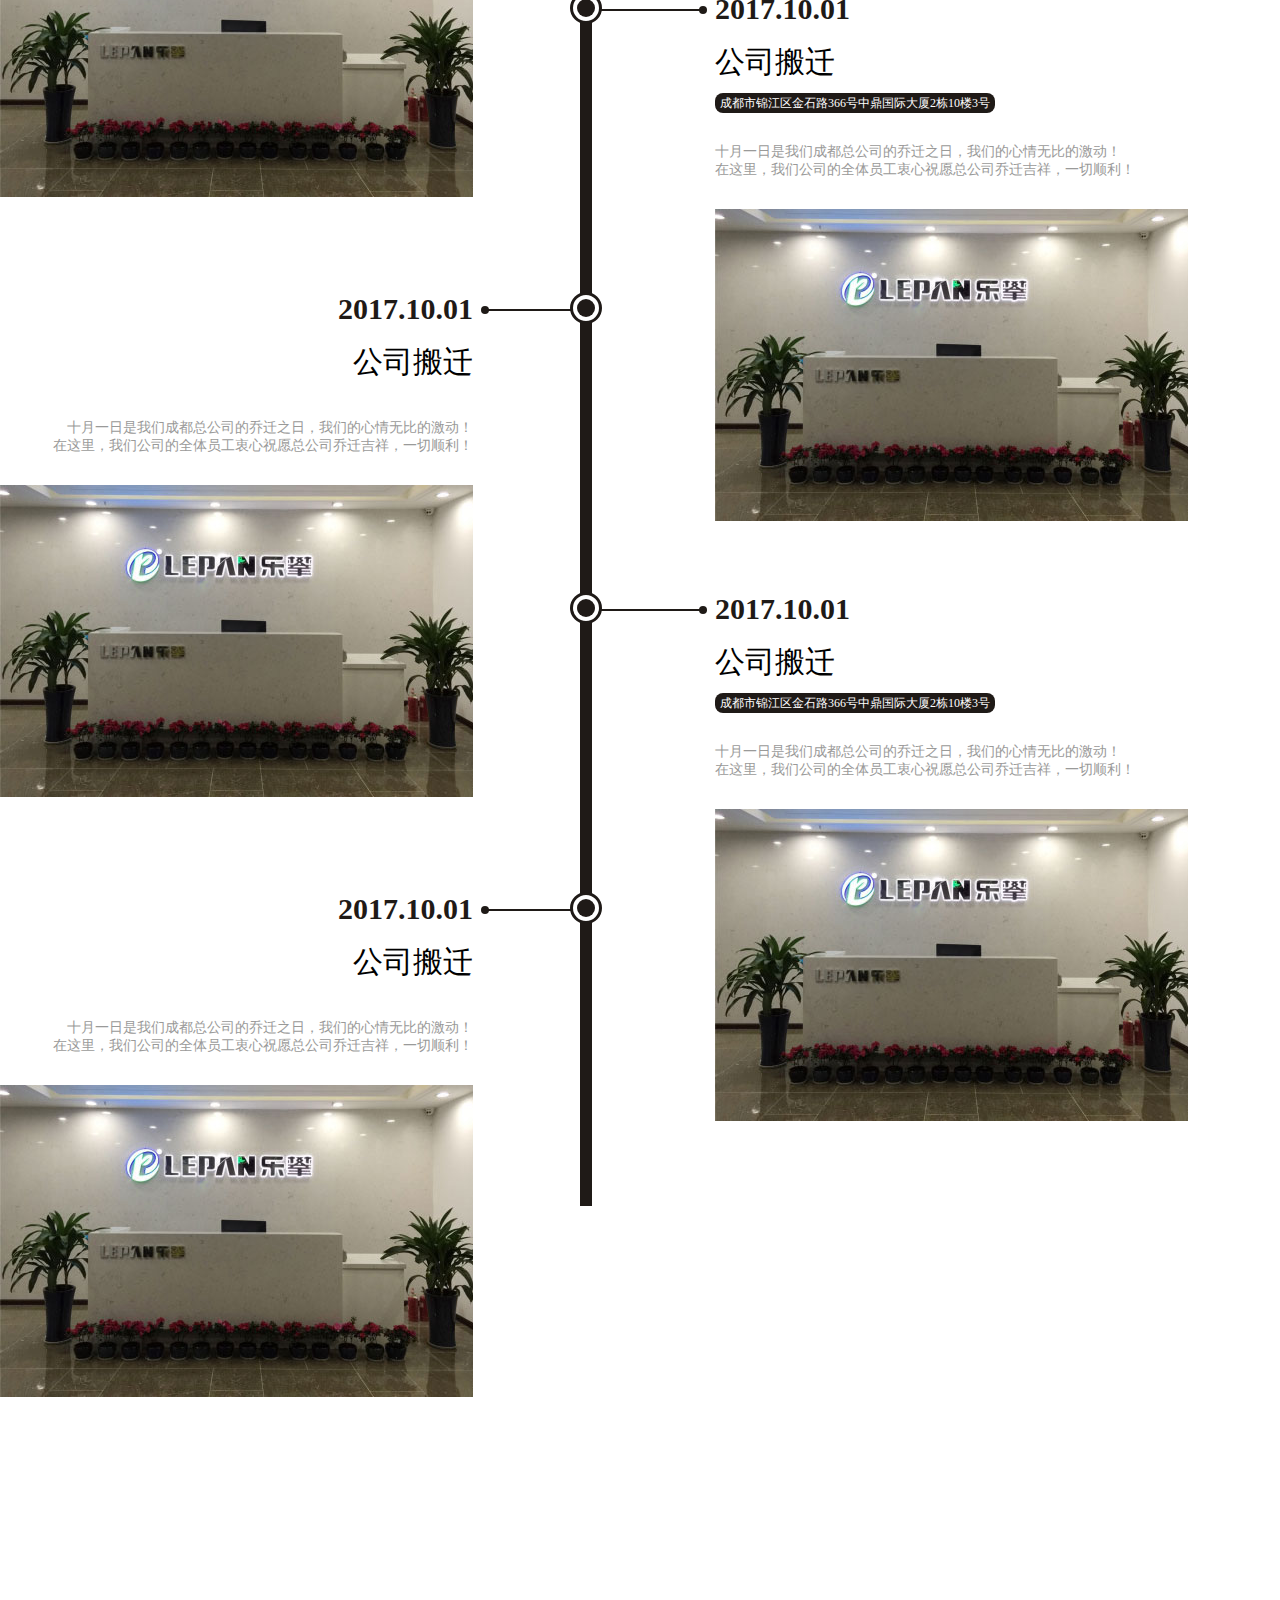
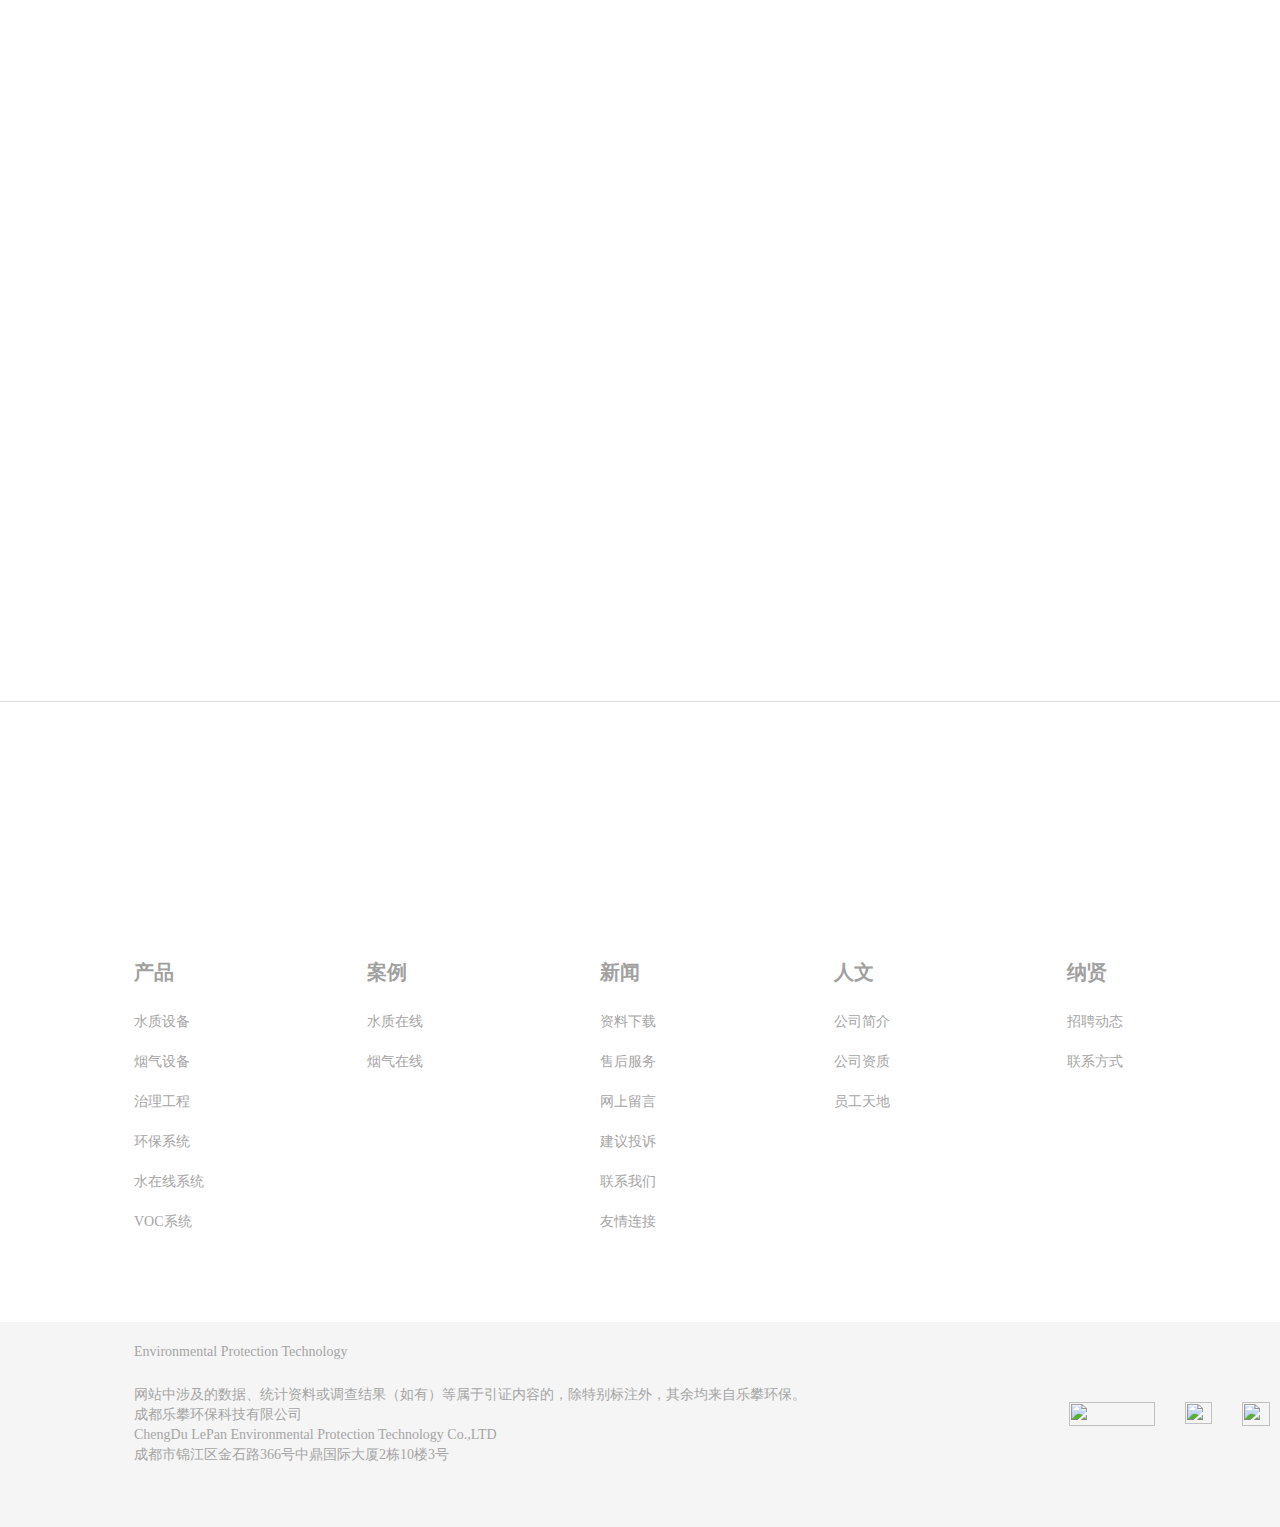
==== commit cebf15e5: "humanity.html文件修改" ====
--- a/humanity.html
+++ b/humanity.html
@@ -80,10 +80,6 @@
                 </div>
             </div>
         </div>
-        <div class="aptitude">
-            <iframe width="604" height="525" frameborder="0" scrolling="no" marginheight="0" marginwidth="0" src="http://j.map.baidu.com/ByzyO"></iframe>
-        </div>
-        <div class="blank"></div>
         <div class="chronicle">
             <div class="dashed"></div>
             <div class="title">
@@ -227,6 +223,10 @@
             </div>
         </div>
         <div class="blank"></div>
+        <div class="blank"></div>
+        <div class="aptitude">
+            <iframe width="604" height="590" frameborder="0" scrolling="no" marginheight="0" marginwidth="0" src="http://j.map.baidu.com/8zRQO"></iframe>
+        </div>
         <div class="blank"></div>
     </div>
 </main>
